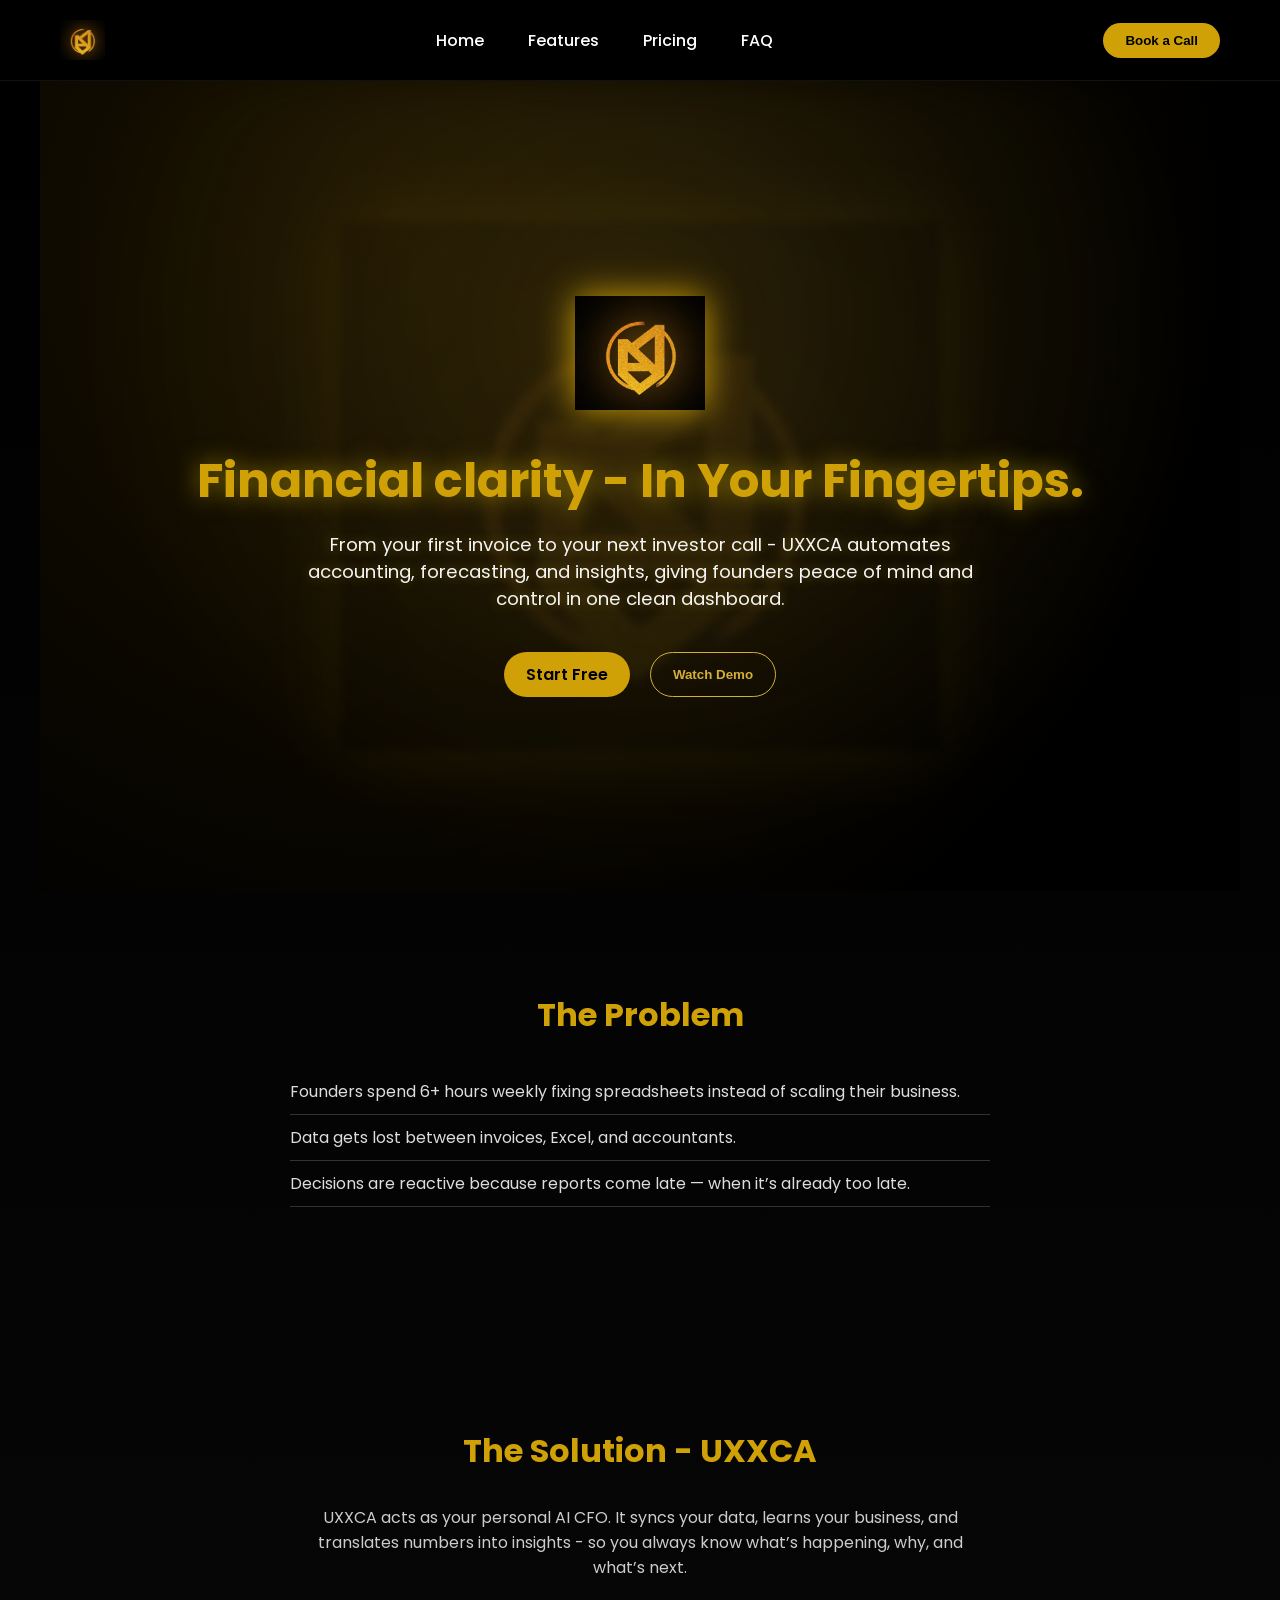
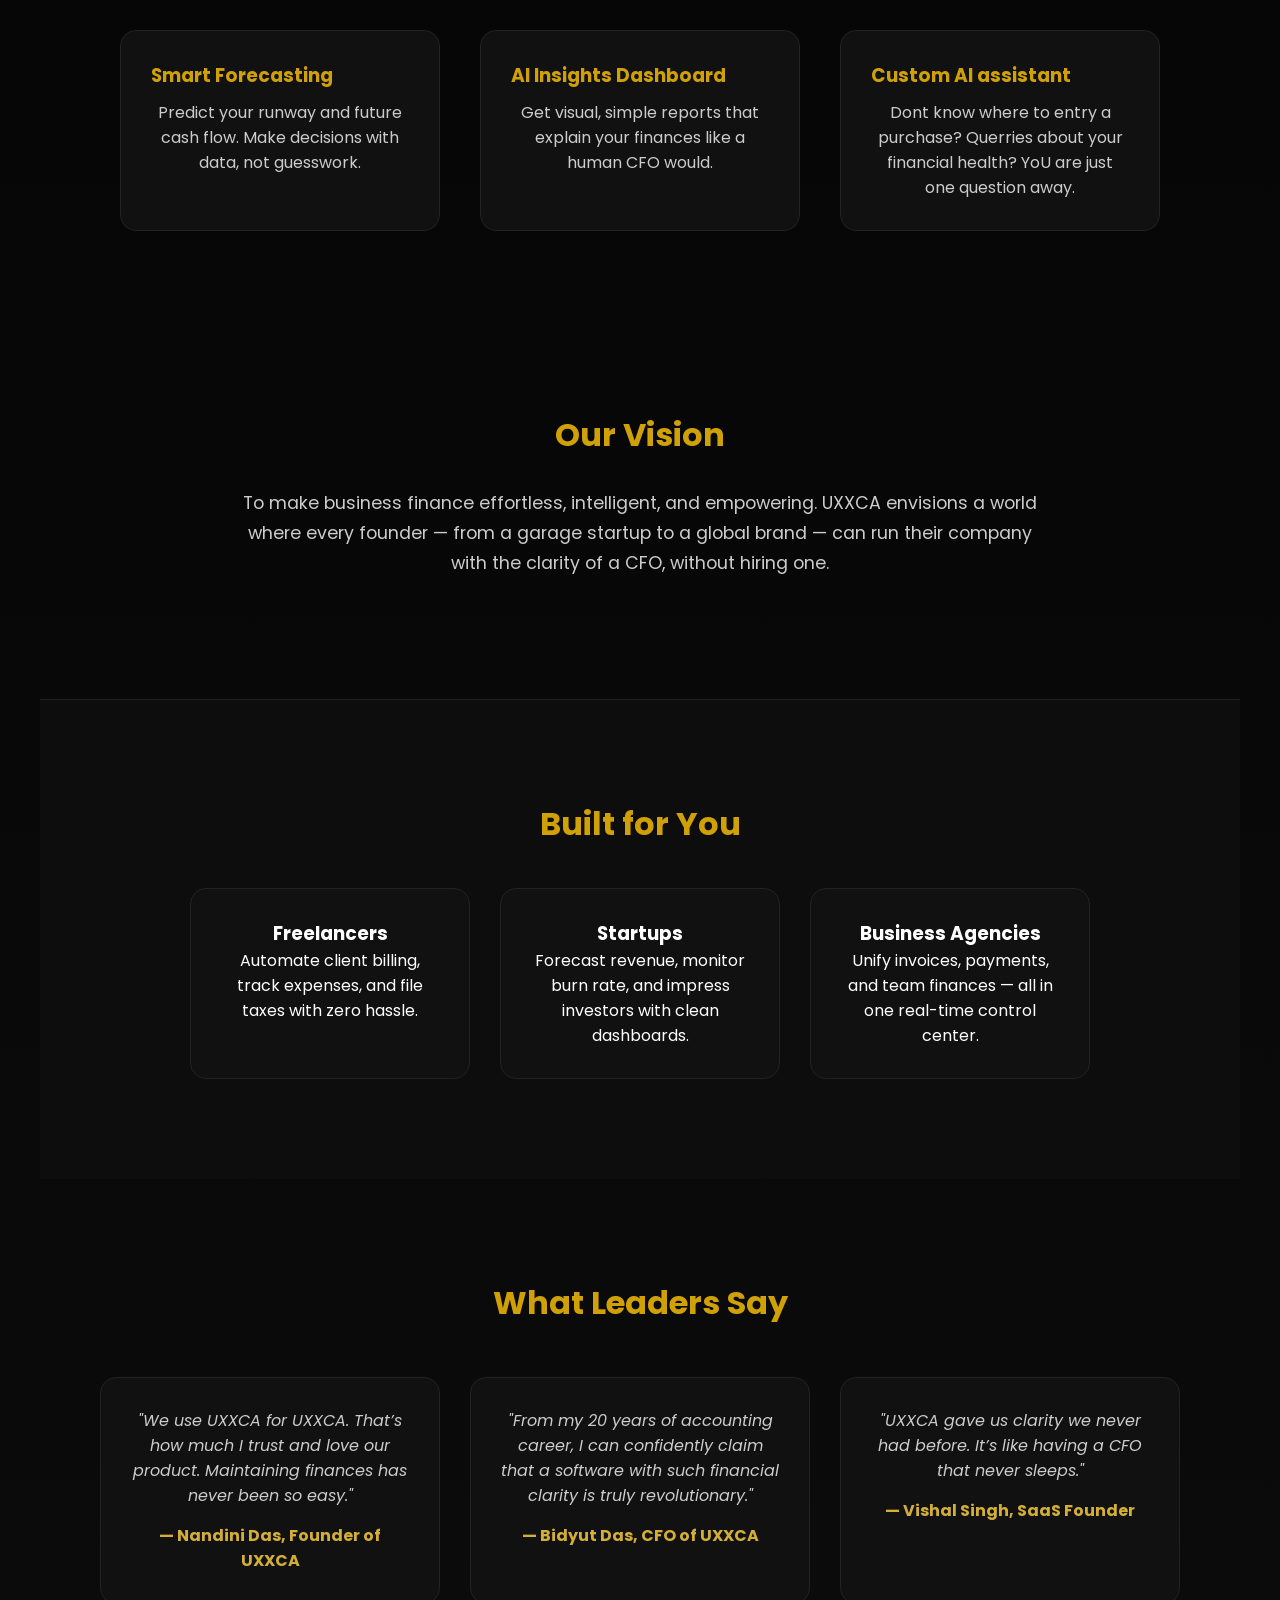
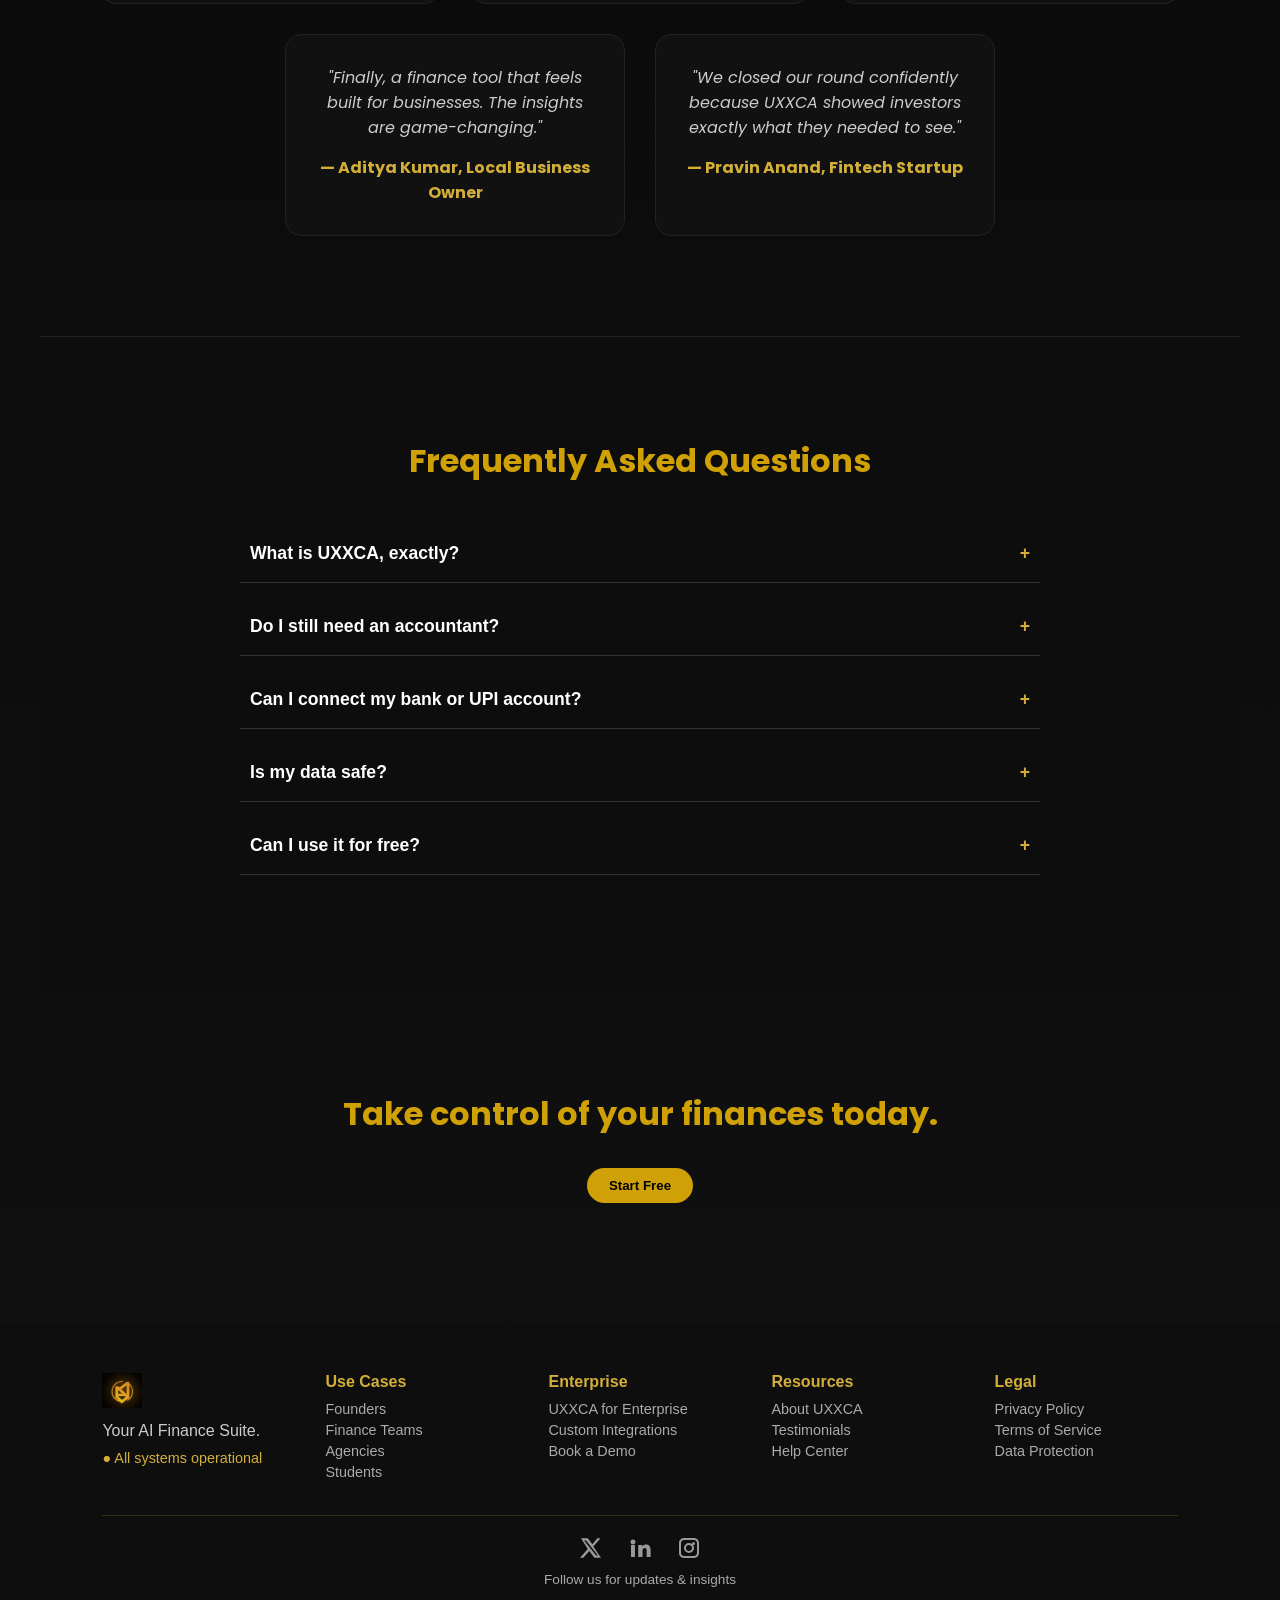
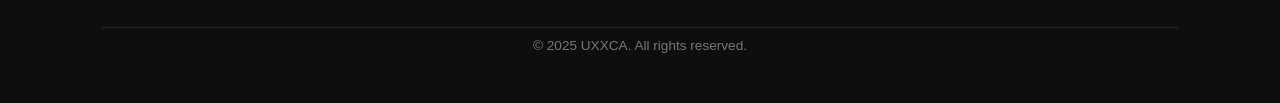
==== public/index.html @ 361b89c9 "n" ====
<!DOCTYPE html>
<html lang="en">
<head>
  <link rel="icon" type="image/png" href="./assets/logo.png">

  <meta charset="UTF-8" />
  <meta name="viewport" content="width=device-width, initial-scale=1.0" />
  <title>UXXCA — Financial Clarity, Without an Accountant</title>
  <style>
    @import url('https://fonts.googleapis.com/css2?family=Poppins:wght@400;600;700&display=swap');

    * {
      margin: 0;
      padding: 0;
      box-sizing: border-box;
      scroll-behavior: smooth;
    }

    body {
      font-family: 'Poppins', sans-serif;
      background: linear-gradient(180deg, #000000, #111);
      color: #fff;
      overflow-x: hidden;
    }

    header {
      display: flex;
      justify-content: space-between;
      align-items: center;
      padding: 20px 60px;
      position: sticky;
      top: 0;
      background: rgba(0, 0, 0, 0.85);
      backdrop-filter: blur(10px);
      z-index: 10;
      border-bottom: 1px solid #111;
    }

    header img {
      height: 40px;
    }

    nav a {
      color: #fff;
      margin: 0 20px;
      text-decoration: none;
      font-weight: 500;
      transition: color 0.3s, text-shadow 0.3s;
    }

    nav a:hover {
      color: #d0a106;
      text-shadow: 0 0 8px #d0a106;
    }

    .btn {
      background: #d0a106;
      color: #000;
      padding: 10px 22px;
      border-radius: 50px;
      border: none;
      font-weight: 600;
      cursor: pointer;
      transition: all 0.3s ease;
    }

    .btn:hover {
      box-shadow: 0 0 15px #9f7b04;
      transform: translateY(-2px);
    }

    /* ----------- HERO SECTION ----------- */

    .hero {
      position: relative;
      text-align: center;
      padding: 160px 60px 140px;
      background: radial-gradient(circle at 30% 20%, #1a1200 0%, #000000 80%);
      overflow: hidden;
      min-height: 90vh;
      display: flex;
      flex-direction: column;
      justify-content: center;
      align-items: center;
      animation: gradientShift 12s ease-in-out infinite alternate;
    }

    @keyframes gradientShift {
      0% { background-position: 0% 0%; }
      100% { background-position: 100% 100%; }
    }

    .hero::before {
      content: "";
      position: absolute;
      inset: 0;
      background: radial-gradient(circle at 50% 30%, rgba(212,175,55,0.15), transparent 70%);
      opacity: 0.9;
      filter: blur(25px);
      animation: glowfade 6s ease-in-out infinite alternate;
      z-index: 1;
      pointer-events: none;
    }

    @keyframes glowfade {
      0% { opacity: 0.5; }
      100% { opacity: 0.9; }
    }

    .hero .watermark {
      position: absolute;
      top: 50%;
      left: 50%;
      transform: translate(-50%, -50%);
      opacity: 0.08;
      width: 600px;
      filter: blur(4px) drop-shadow(0 0 40px #d0a106);
      z-index: 0;
      pointer-events: none;
    }

    .hero .logo {
      width: 130px;
      height: auto;
      filter: drop-shadow(0 0 18px #d0a106);
      z-index: 2;
      animation: pulse 4s ease-in-out infinite;
    }

    @keyframes pulse {
      0%, 100% { transform: scale(1); filter: drop-shadow(0 0 18px #ab8403); }
      50% { transform: scale(1.03); filter: drop-shadow(0 0 25px #d0a106); }
    }

    .hero h1 {
      font-size: 3rem;
      font-weight: 700;
      color: #d0a106;
      margin: 40px 0 18px;
      line-height: 1.3;
      text-shadow: 0 0 25px rgba(167, 143, 7, 0.8);
      z-index: 2;
      position: relative;
      animation: fadeInUp 1.2s ease forwards;
    }

    .hero p {
      color: #f5f5f5;
      font-size: 1.15rem;
      margin-bottom: 40px;
      max-width: 700px;
      margin-left: auto;
      margin-right: auto;
      text-shadow: 0 0 12px rgba(212,175,55,0.4);
      position: relative;
      z-index: 2;
      animation: fadeInUp 1.4s ease forwards;
    }

    .hero-buttons {
      display: flex;
      gap: 20px;
      justify-content: center;
      flex-wrap: wrap;
      z-index: 2;
      animation: fadeInUp 1.6s ease forwards;
    }

    @keyframes fadeInUp {
      from { opacity: 0; transform: translateY(30px); }
      to { opacity: 1; transform: translateY(0); }
    }

    section {
      padding: 100px 60px;
      max-width: 1200px;
      margin: auto;
    }

    /* ----------- CONTENT SECTIONS ----------- */

    .section-title {
      font-size: 2rem;
      font-weight: 700;
      color: #d0a106;
      margin-bottom: 30px;
      text-align: center;
    }

    .problem ul {
      list-style: none;
      max-width: 700px;
      margin: 20px auto;
      color: #ddd;
    }

    .problem li {
      padding: 10px 0;
      border-bottom: 1px solid #333;
    }

    .solution p {
      max-width: 700px;
      margin: auto;
      color: #ccc;
      text-align: center;
    }

    .features {
      display: flex;
      justify-content: center;
      gap: 40px;
      flex-wrap: wrap;
      margin-top: 50px;
    }

    .feature-card {
      background: #111;
      padding: 30px;
      border-radius: 16px;
      width: 320px;
      border: 1px solid #222;
      transition: all 0.3s ease;
    }

    .feature-card:hover {
      border-color: #d0a106;
      box-shadow: 0 0 10px #d0a106;
    }

    .feature-card h3 {
      color: #d0a106;
      margin-bottom: 10px;
    }

    .feature-card p {
      color: #ccc;
    }

    .vision {
      text-align: center;
      padding-top: 80px;
    }

    .vision p {
      color: #ccc;
      max-width: 800px;
      margin: 20px auto;
      font-size: 1.1rem;
      line-height: 1.7;
    }

    .built-for {
      background: #0d0d0d;
      border-top: 1px solid #222;
      text-align: center;
      padding: 100px 60px;
    }

    .built-for-cards {
      display: flex;
      justify-content: center;
      flex-wrap: wrap;
      gap: 30px;
      margin-top: 40px;
    }

    .built-card {
      background: #111;
      padding: 30px;
      border-radius: 16px;
      width: 280px;
      border: 1px solid #222;
      transition: all 0.3s;
    }

    .built-card:hover {
      border-color: #D4AF37;
      box-shadow: 0 0 10px #D4AF37;
    }

    .testimonials {
      text-align: center;
    }

    .testimonial-list {
      display: flex;
      justify-content: center;
      flex-wrap: wrap;
      gap: 30px;
      margin-top: 50px;
    }

    .testimonial {
      background: #111;
      padding: 30px;
      border-radius: 16px;
      max-width: 340px;
      border: 1px solid #222;
    }

    .testimonial p {
      color: #ccc;
      font-style: italic;
      margin-bottom: 15px;
    }

    .testimonial h4 {
      color: #D4AF37;
    }

    .cta {
      text-align: center;
      padding-bottom: 120px;
    }

    footer {
      background: linear-gradient(180deg, #0a0a0a, #1b1b1b);
      padding: 80px 60px 30px;
      color: #ccc;
    }

    .footer-top {
      display: grid;
      grid-template-columns: repeat(auto-fit, minmax(180px, 1fr));
      gap: 40px;
      margin-bottom: 60px;
    }

    .footer-top h4 {
      color: #D4AF37;
      margin-bottom: 20px;
      font-weight: 600;
    }

    .footer-top a {
      color: #ccc;
      text-decoration: none;
      margin-bottom: 10px;
      display: block;
    }

    .footer-top a:hover {
      color: #D4AF37;
    }

    .footer-bottom {
      border-top: 1px solid #333;
      padding-top: 30px;
      text-align: center;
      font-size: 0.9rem;
      color: #888;
    }

    @media (max-width: 768px) {
      header {
        flex-direction: column;
        text-align: center;
      }
      .hero h1 {
        font-size: 2.2rem;
      }
      .features, .testimonial-list, .built-for-cards {
        flex-direction: column;
        align-items: center;
      }
    }
    /* 🌟 Feature animations */
.feature {
  opacity: 0;
  transform: translateX(100px);
  transition: all 0.8s ease-out;
}

.feature.from-left {
  transform: translateX(-100px);
}

.feature.visible {
  opacity: 1;
  transform: translateX(0);
}

  </style>
</head>
<script>
  document.addEventListener("DOMContentLoaded", () => {
    const features = document.querySelectorAll(".feature");

    const observer = new IntersectionObserver((entries) => {
      entries.forEach(entry => {
        if (entry.isIntersecting) {
          entry.target.classList.add("visible");
        }
      });
    }, { threshold: 0.2 });

    features.forEach(feature => observer.observe(feature));
  });
</script>

<body>
  <header>
    <img src="./assets/logo.png" alt="UXXCA Logo" />
    <nav>
      <a href='./index.html'>Home</a>
      <a href="./features.html">Features</a>
      <a href="./pricing.html">Pricing</a>
      <a href="#faq">FAQ</a>
    </nav>
    <button class="btn">Book a Call</button>
  </header>

  <section class="hero">
    <img src="./assets/logo.png" alt="Watermark" class="watermark" />
    <img src="./assets/logo.png" alt="UXXCA Logo" class="logo" />
    <h1>Financial clarity - In Your Fingertips.</h1>
    <p>From your first invoice to your next investor call - UXXCA automates accounting, forecasting, and insights, giving founders peace of mind and control in one clean dashboard.</p>
    <div class="hero-buttons">
  <a href="https://app.uxxca.com" target="_blank" class="btn" style="text-decoration:none;">Start Free</a>
  <button class="btn" id="watchDemoBtn" style="background: transparent; color: #D4AF37; border: 1px solid #D4AF37;">Watch Demo</button>
</div>


  </section>

<section class="problem">
    <h2 class="section-title">The Problem</h2>
    <ul>
      <li>Founders spend 6+ hours weekly fixing spreadsheets instead of scaling their business.</li>
      <li>Data gets lost between invoices, Excel, and accountants.</li>
      <li>Decisions are reactive because reports come late — when it’s already too late.</li>
    </ul>
  </section>


  <section class="solution">
    <h2 class="section-title">The Solution - UXXCA</h2>
    <p style="max-width:700px;margin:auto;color:#ccc;">
      UXXCA acts as your personal AI CFO. It syncs your data, learns your business, and translates numbers into insights - so you always know what’s happening, why, and what’s next.
    </p>
    <div class="features">
      <div class="feature-card">
        <h3>    Smart Forecasting</h3>
        <p>Predict your runway and future cash flow. Make decisions with data, not guesswork.</p>
      </div>
      <div class="feature-card">
        <h3>     AI Insights Dashboard</h3>
        <p>Get visual, simple reports that explain your finances like a human CFO would.</p>
      </div>
      <div class="feature-card">
        <h3>       Custom AI assistant</h3>
        <p>Dont know where to entry a purchase? Querries about your financial health? YoU are just one question away.</p>
      </div>
    </div>
  </section>

  <section class="vision">
    <h2 class="section-title">Our Vision</h2>
    <p>To make business finance effortless, intelligent, and empowering. UXXCA envisions a world where every founder — from a garage startup to a global brand — can run their company with the clarity of a CFO, without hiring one.</p>
  </section>

  <section class="built-for">
    <h2 class="section-title">Built for You</h2>
    <div class="built-for-cards">
      <div class="built-card">
        <h3>Freelancers</h3>
        <p>Automate client billing, track expenses, and file taxes with zero hassle.</p>
      </div>
      <div class="built-card">
        <h3>Startups</h3>
        <p>Forecast revenue, monitor burn rate, and impress investors with clean dashboards.</p>
      </div>
      <div class="built-card">
        <h3>Business Agencies</h3>
        <p>Unify invoices, payments, and team finances — all in one real-time control center.</p>
      </div>
    </div>
  </section>


  <!-- Keep FAQ + CTA + Footer same -->

<!-- ADD THIS SECTION BEFORE THE CTA SECTION -->
 <section id="testimonials" class="testimonials" >
  <h2 class="text-4xl font-bold text-center text-[#FFD700] mb-12 section-title">What Leaders Say</h2>
  
  <div class="testimonial-list max-w-5xl mx-auto grid md:grid-cols-2 gap-8">
    
    <div class="testimonial bg-[#111] border border-[#FFD700]/20 rounded-2xl p-6 hover:scale-105 transition-transform">
      <p class="text-gray-300 italic mb-4">
        "We use UXXCA for UXXCA. That’s how much I trust and love our product. Maintaining finances has never been so easy."
      </p>
      <h4 class="text-[#FFD700] font-semibold">— Nandini Das, Founder of UXXCA</h4>
    </div>

    <div class="testimonial bg-[#111] border border-[#FFD700]/20 rounded-2xl p-6 hover:scale-105 transition-transform">
      <p class="text-gray-300 italic mb-4">
        "From my 20 years of accounting career, I can confidently claim that a software with such financial clarity is truly revolutionary."
      </p>
      <h4 class="text-[#FFD700] font-semibold">— Bidyut Das, CFO of UXXCA</h4>
    </div>

    <div class="testimonial bg-[#111] border border-[#FFD700]/20 rounded-2xl p-6 hover:scale-105 transition-transform">
      <p class="text-gray-300 italic mb-4">
        "UXXCA gave us clarity we never had before. It’s like having a CFO that never sleeps."
      </p>
      <h4 class="text-[#FFD700] font-semibold">— Vishal Singh, SaaS Founder</h4>
    </div>

    <div class="testimonial bg-[#111] border border-[#FFD700]/20 rounded-2xl p-6 hover:scale-105 transition-transform">
      <p class="text-gray-300 italic mb-4">
        "Finally, a finance tool that feels built for businesses. The insights are game-changing."
      </p>
      <h4 class="text-[#FFD700] font-semibold">— Aditya Kumar, Local Business Owner</h4>
    </div>

    <div class="testimonial bg-[#111] border border-[#FFD700]/20 rounded-2xl p-6 hover:scale-105 transition-transform md:col-span-2">
      <p class="text-gray-300 italic mb-4">
        "We closed our round confidently because UXXCA showed investors exactly what they needed to see."
      </p>
      <h4 class="text-[#FFD700] font-semibold">— Pravin Anand, Fintech Startup</h4>
    </div>

  </div>
</section>


  <section id="faq" class="faq">

    <h2 class="section-title">Frequently Asked Questions</h2>
    <div class="faq-container">
      <div class="faq-item">
        <button class="faq-question">What is UXXCA, exactly?</button>
        <div class="faq-answer">
          <p>UXXCA is your AI-powered finance co-pilot — it automates bookkeeping, generates reports, forecasts cash flow, and gives actionable insights so you can make confident business decisions.</p>
        </div>
      </div>

      <div class="faq-item">
        <button class="faq-question">Do I still need an accountant?</button>
        <div class="faq-answer">
          <p>Not for the everyday stuff. UXXCA automates 90% of what accountants handle. We also offer a team of accountants just your our Enterprise members.</p>
        </div>
      </div>

      <div class="faq-item">
        <button class="faq-question">Can I connect my bank or UPI account?</button>
        <div class="faq-answer">
          <p>Yes - securely. We use encrypted bank-grade integrations that let UXXCA automatically sync transactions, categorize them, and update your books in real time.</p>
        </div>
      </div>

      <div class="faq-item">
        <button class="faq-question">Is my data safe?</button>
        <div class="faq-answer">
          <p>100%. All financial data is end-to-end encrypted, stored securely, and never shared. You control what gets connected, and you can delete your data anytime.</p>
        </div>
      </div>

      <div class="faq-item">
        <button class="faq-question">Can I use it for free?</button>
        <div class="faq-answer">
          <p>Absolutely! You can access limited features and Ai insights for FREE!</p>
        </div>
      </div>
    </div>
  </section>

  <style>
    .faq {
      text-align: center;
      padding: 100px 60px;
      background: #0d0d0d;
      border-top: 1px solid #222;
    }

    .faq-container {
      max-width: 800px;
      margin: 40px auto 0;
      text-align: left;
    }

    .faq-item {
      margin-bottom: 15px;
      border-bottom: 1px solid #333;
    }

    .faq-question {
      width: 100%;
      background: none;
      border: none;
      color: #fff;
      text-align: left;
      font-size: 1.1rem;
      font-weight: 600;
      padding: 18px 10px;
      cursor: pointer;
      position: relative;
      transition: color 0.3s;
    }

    .faq-question::after {
      content: '+';
      position: absolute;
      right: 10px;
      color: #D4AF37;
      font-weight: bold;
      transition: transform 0.3s ease;
    }

    .faq-item.active .faq-question::after {
      content: '–';
    }

    .faq-question:hover {
      color: #D4AF37;
    }

    .faq-answer {
      display: none;
      color: #ccc;
      font-size: 0.95rem;
      padding: 0 10px 15px;
      line-height: 1.6;
      transition: all 0.3s ease;
    }

    .faq-item.active .faq-answer {
      display: block;
      animation: fadeIn 0.3s ease;
    }

    @keyframes fadeIn {
      from { opacity: 0; transform: translateY(-10px); }
      to { opacity: 1; transform: translateY(0); }
    }
  </style>

  <script>
    const faqs = document.querySelectorAll('.faq-item');
    faqs.forEach(faq => {
      faq.querySelector('.faq-question').addEventListener('click', () => {
        faq.classList.toggle('active');
      });
    });
  </script>

  <section class="cta">
    <h2 class="section-title">Take control of your finances today.</h2>
    <button class="btn">Start Free</button>
  </section>

  <footer>
  <div class="footer-top">
    <div>
      <img src="./assets/logo.png" alt="UXXCA" style="height:35px;margin-bottom:10px;" />
      <p>Your AI Finance Suite.</p>
      <p style="color:#D4AF37;font-size:0.9rem;margin-top:10px;">● All systems operational</p>
    </div>

    <div>
      <h4>Use Cases</h4>
      <a href="./usecases.html">Founders</a>
      <a href="./usecases.html">Finance Teams</a>
      <a href="./usecases.html">Agencies</a>
      <a href="./usecases.html">Students</a>
    </div>

    <div>
      <h4>Enterprise</h4>
      <a href="./pricing.html#enterprise">UXXCA for Enterprise</a>
      <a href="./pricing.html#enterprise">Custom Integrations</a>
      <a href="./contact.html">Book a Demo</a>
    </div>

    <div>
      <h4>Resources</h4>
      <a href="./about.html">About UXXCA</a>
      <a href="./pricing.html#testimonials">Testimonials</a>
      <a href="contact.html">Help Center</a>
    </div>

    <div>
      <h4>Legal</h4>
      <a href="./policy.html#privacy">Privacy Policy</a>
      <a href="./policy.html#terms">Terms of Service</a>
      <a href="./policy.html#data protection">Data Protection</a>
    </div>
  </div>

  <!-- 🌐 Socials Section -->
  <div class="socials" style="border-top:1px solid rgba(212,175,55,0.2);margin-top:30px;padding:20px 0;text-align:center;">
    <div style="display:flex;justify-content:center;gap:25px;margin-bottom:8px;">
      <a href="https://x.com/UXXCA" target="_blank" class="social-link">
        <svg xmlns="http://www.w3.org/2000/svg" fill="currentColor" viewBox="0 0 24 24" width="24" height="24">
          <path d="M18.244 2.25h3.308l-7.227 8.26L22 21.75h-6.593l-5.17-6.772-5.917 6.772H1.01l7.72-8.83L2 2.25h6.75l4.658 6.063L18.244 2.25zM17.094 19.5h1.834L7.05 4.406H5.083L17.094 19.5z"/>
        </svg>
      </a>

      <a href="https://linkedin.com/company/UXXCA" target="_blank" class="social-link">
        <svg xmlns="http://www.w3.org/2000/svg" fill="currentColor" viewBox="0 0 24 24" width="24" height="24">
          <path d="M4.98 3.5A2.49 2.49 0 0 0 2.5 5.98c0 1.37 1.13 2.48 2.48 2.48s2.48-1.11 2.48-2.48A2.48 2.48 0 0 0 4.98 3.5zM3 8.89h3.96V21H3V8.89zm7.16 0h3.8v1.64h.05c.53-1 1.84-2.06 3.8-2.06 4.06 0 4.8 2.67 4.8 6.14V21h-3.95v-5.74c0-1.37-.02-3.14-1.91-3.14-1.91 0-2.21 1.49-2.21 3.04V21H10.2V8.89z"/>
        </svg>
      </a>

      <a href="https://instagram.com/UXXCA" target="_blank" class="social-link">
        <svg xmlns="http://www.w3.org/2000/svg" fill="currentColor" viewBox="0 0 24 24" width="24" height="24">
          <path d="M7 2C4.243 2 2 4.243 2 7v10c0 2.757 2.243 5 5 5h10c2.757 0 5-2.243 5-5V7c0-2.757-2.243-5-5-5H7zm10 2c1.654 0 3 1.346 3 3v10c0 1.654-1.346 3-3 3H7c-1.654 0-3-1.346-3-3V7c0-1.654 1.346-3 3-3h10zm-5 3a5 5 0 1 0 0 10 5 5 0 0 0 0-10zm0 2c1.654 0 3 1.346 3 3s-1.346 3-3 3a3 3 0 0 1 0-6zm4.5-3a1.5 1.5 0 1 0 0 3 1.5 1.5 0 0 0 0-3z"/>
        </svg>
      </a>
    </div>
    <p style="font-size:0.85rem;color:#aaa;">Follow us for updates & insights</p>
  </div>

  <div class="footer-bottom">
    © 2025 UXXCA. All rights reserved.
  </div>
</footer>

<!-- 🪶 Styling -->
<style>
  footer {
    background:#0E0E0E;
    color:#ccc;
    padding:50px 8%;
    font-family:'Inter',sans-serif;
  }
  .footer-top {
    display:grid;
    grid-template-columns:repeat(auto-fit,minmax(150px,1fr));
    gap:40px;
    margin-bottom:30px;
  }
  .footer-top h4 {
    color:#D4AF37;
    font-weight:600;
    margin-bottom:10px;
  }
  .footer-top a {
    display:block;
    color:#aaa;
    font-size:0.9rem;
    text-decoration:none;
    margin:5px 0;
    transition:color 0.3s;
  }
  .footer-top a:hover { color:#D4AF37; }

  .social-link {
    color:#999;
    transition: all 0.3s ease;
  }
  .social-link:hover {
    color:#D4AF37;
    transform: translateY(-2px);
  }

  .footer-bottom {
    text-align:center;
    border-top:1px solid rgba(212,175,55,0.15);
    margin-top:20px;
    padding-top:10px;
    color:#777;
    font-size:0.85rem;
  }
</style>
<!-- 🎥 Watch Demo Modal -->
<div id="demoModal" class="demo-modal">
  <div class="demo-content">
    <span class="close-btn">&times;</span>
    <video controls autoplay muted>
      <source src="./assets/demo.mp4" type="video/mp4">
      Your browser does not support the video tag.
    </video>
  </div>
</div>

<style>
  /* 🎬 Demo Modal Styling */
  .demo-modal {
    display: none;
    position: fixed;
    z-index: 1000;
    inset: 0;
    background: rgba(0,0,0,0.85);
    backdrop-filter: blur(8px);
    justify-content: center;
    align-items: center;
    animation: fadeIn 0.4s ease forwards;
  }

  .demo-modal.active {
    display: flex;
  }

  .demo-content {
    position: relative;
    width: 90%;
    max-width: 800px;
    border-radius: 16px;
    overflow: hidden;
    box-shadow: 0 0 30px rgba(212,175,55,0.3);
    animation: popIn 0.3s ease;
  }

  .demo-content video {
    width: 100%;
    border-radius: 16px;
    display: block;
  }

  .close-btn {
    position: absolute;
    top: 8px;
    right: 12px;
    font-size: 2rem;
    font-weight: bold;
    color: #D4AF37;
    cursor: pointer;
    text-shadow: 0 0 8px #000;
    transition: all 0.3s ease;
    z-index: 10;
  }

  .close-btn:hover {
    color: #fff;
    transform: scale(1.1);
  }

  @keyframes fadeIn {
    from { opacity: 0; }
    to { opacity: 1; }
  }

  @keyframes popIn {
    from { transform: scale(0.9); opacity: 0; }
    to { transform: scale(1); opacity: 1; }
  }
</style>

<script>
  // 🎥 Watch Demo Modal Logic
  const watchBtn = document.getElementById("watchDemoBtn");
  const demoModal = document.getElementById("demoModal");
  const closeBtn = document.querySelector(".close-btn");

  watchBtn.addEventListener("click", () => {
    demoModal.classList.add("active");
  });

  closeBtn.addEventListener("click", () => {
    demoModal.classList.remove("active");
    const video = demoModal.querySelector("video");
    video.pause();
  });

  demoModal.addEventListener("click", (e) => {
    if (e.target === demoModal) {
      demoModal.classList.remove("active");
      const video = demoModal.querySelector("video");
      video.pause();
    }
  });
</script>


</body>
</html>
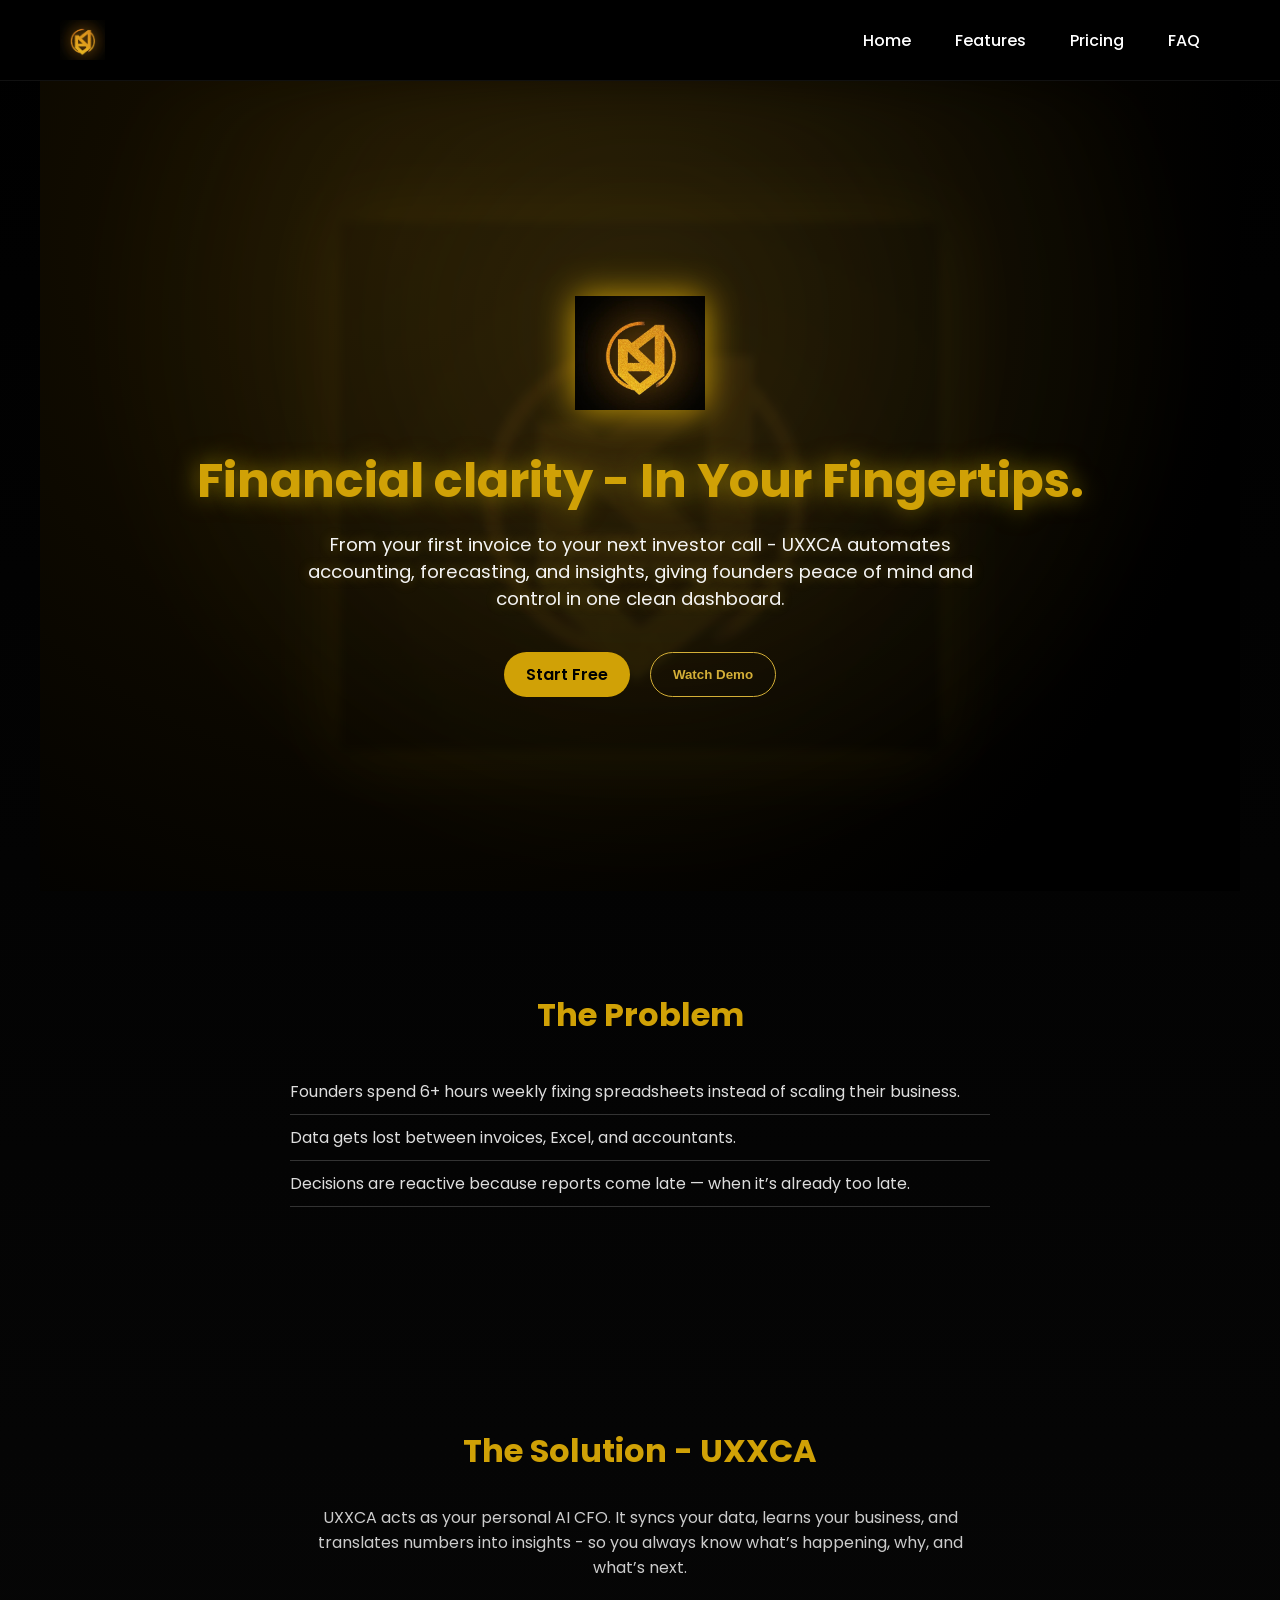
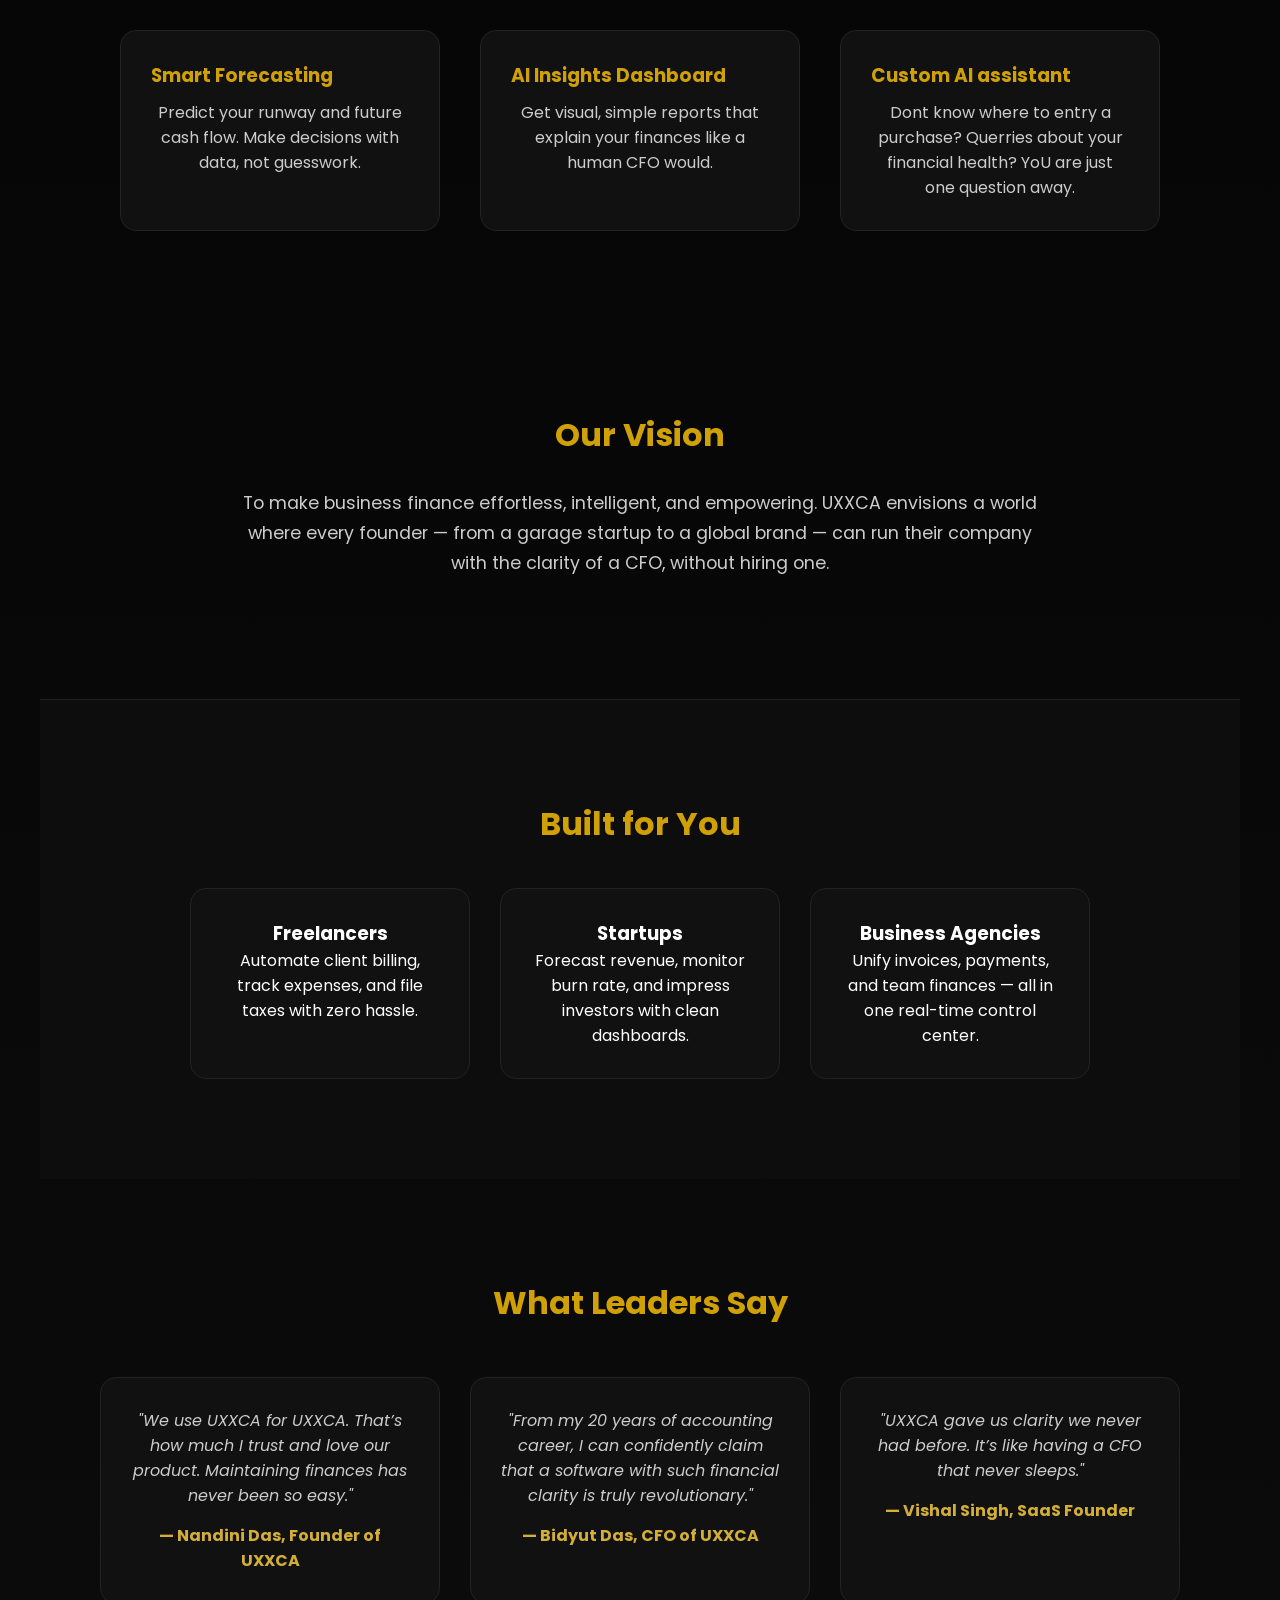
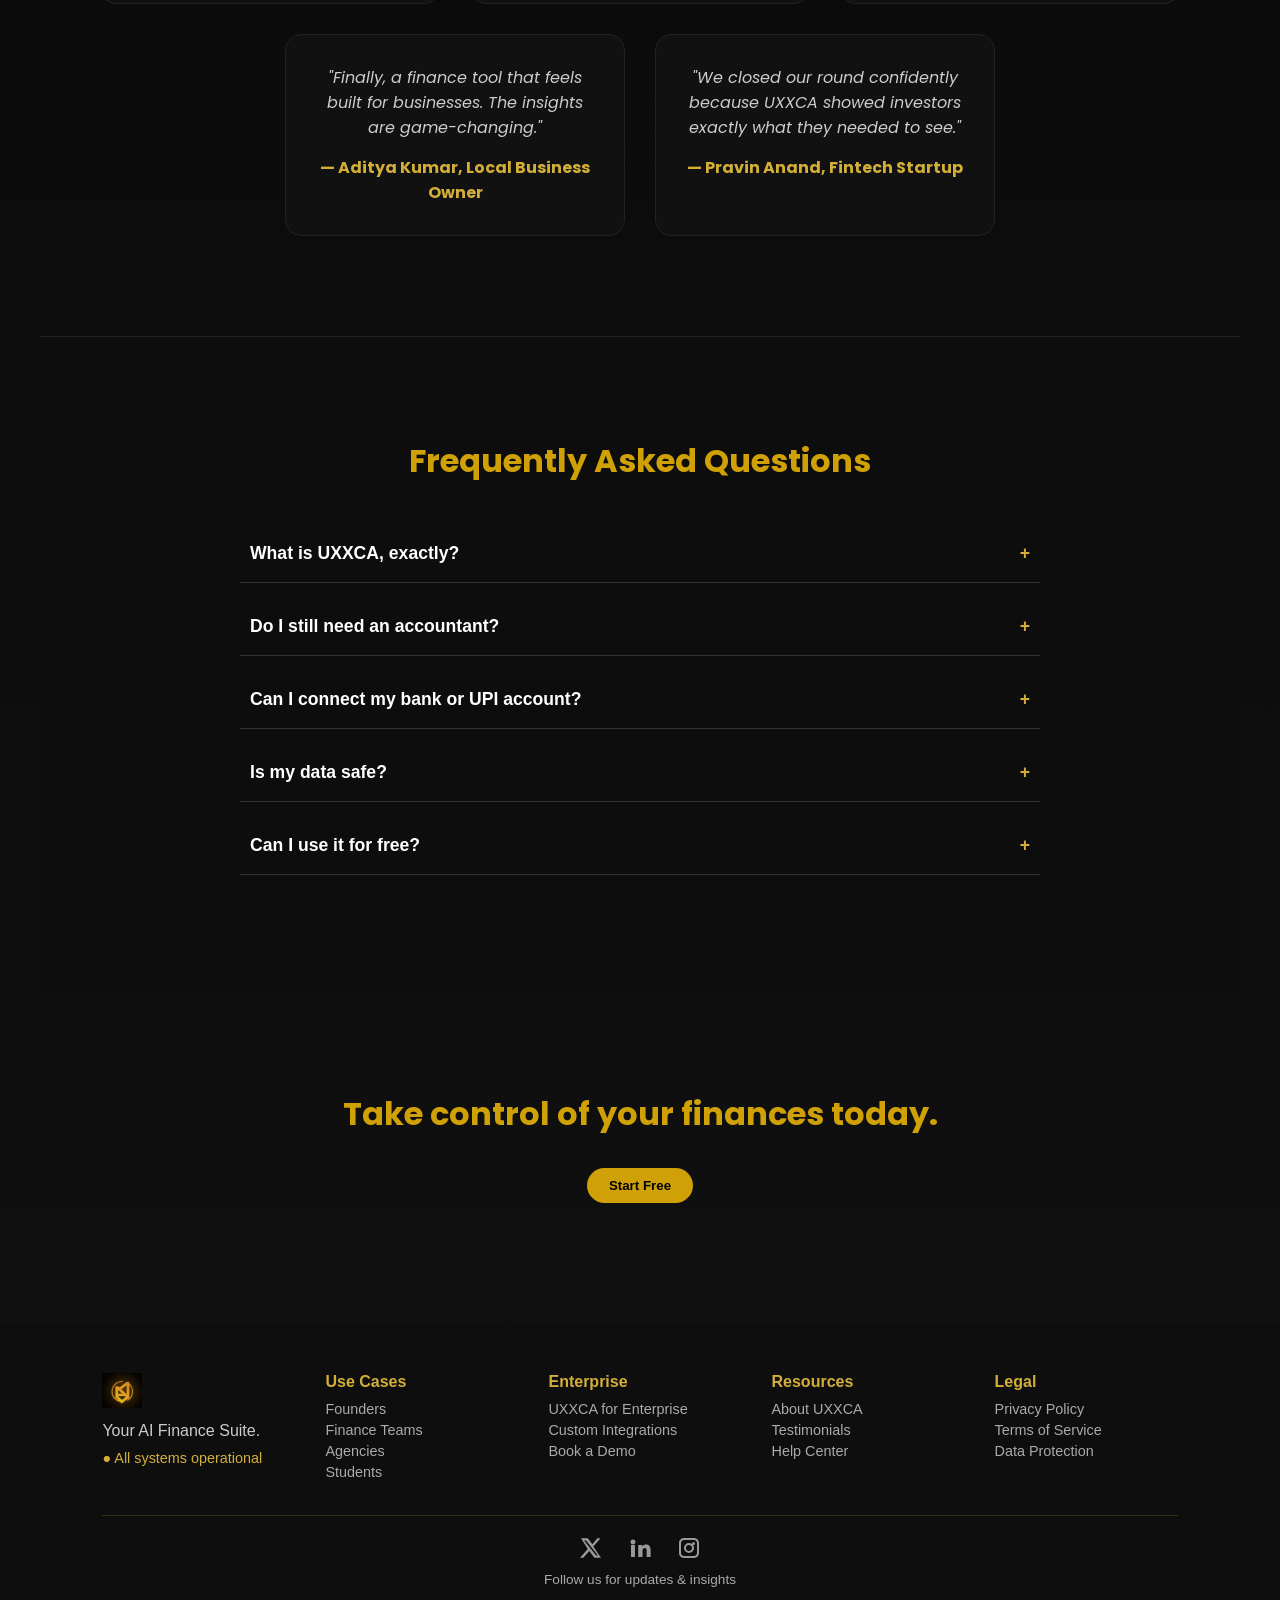
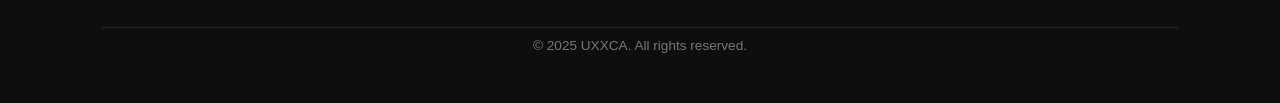
==== commit 23b368a2: "Update index.html" ====
--- a/public/index.html
+++ b/public/index.html
@@ -408,7 +408,7 @@
       <a href="./pricing.html">Pricing</a>
       <a href="#faq">FAQ</a>
     </nav>
-    <button class="btn">Book a Call</button>
+    
   </header>
 
   <section class="hero">
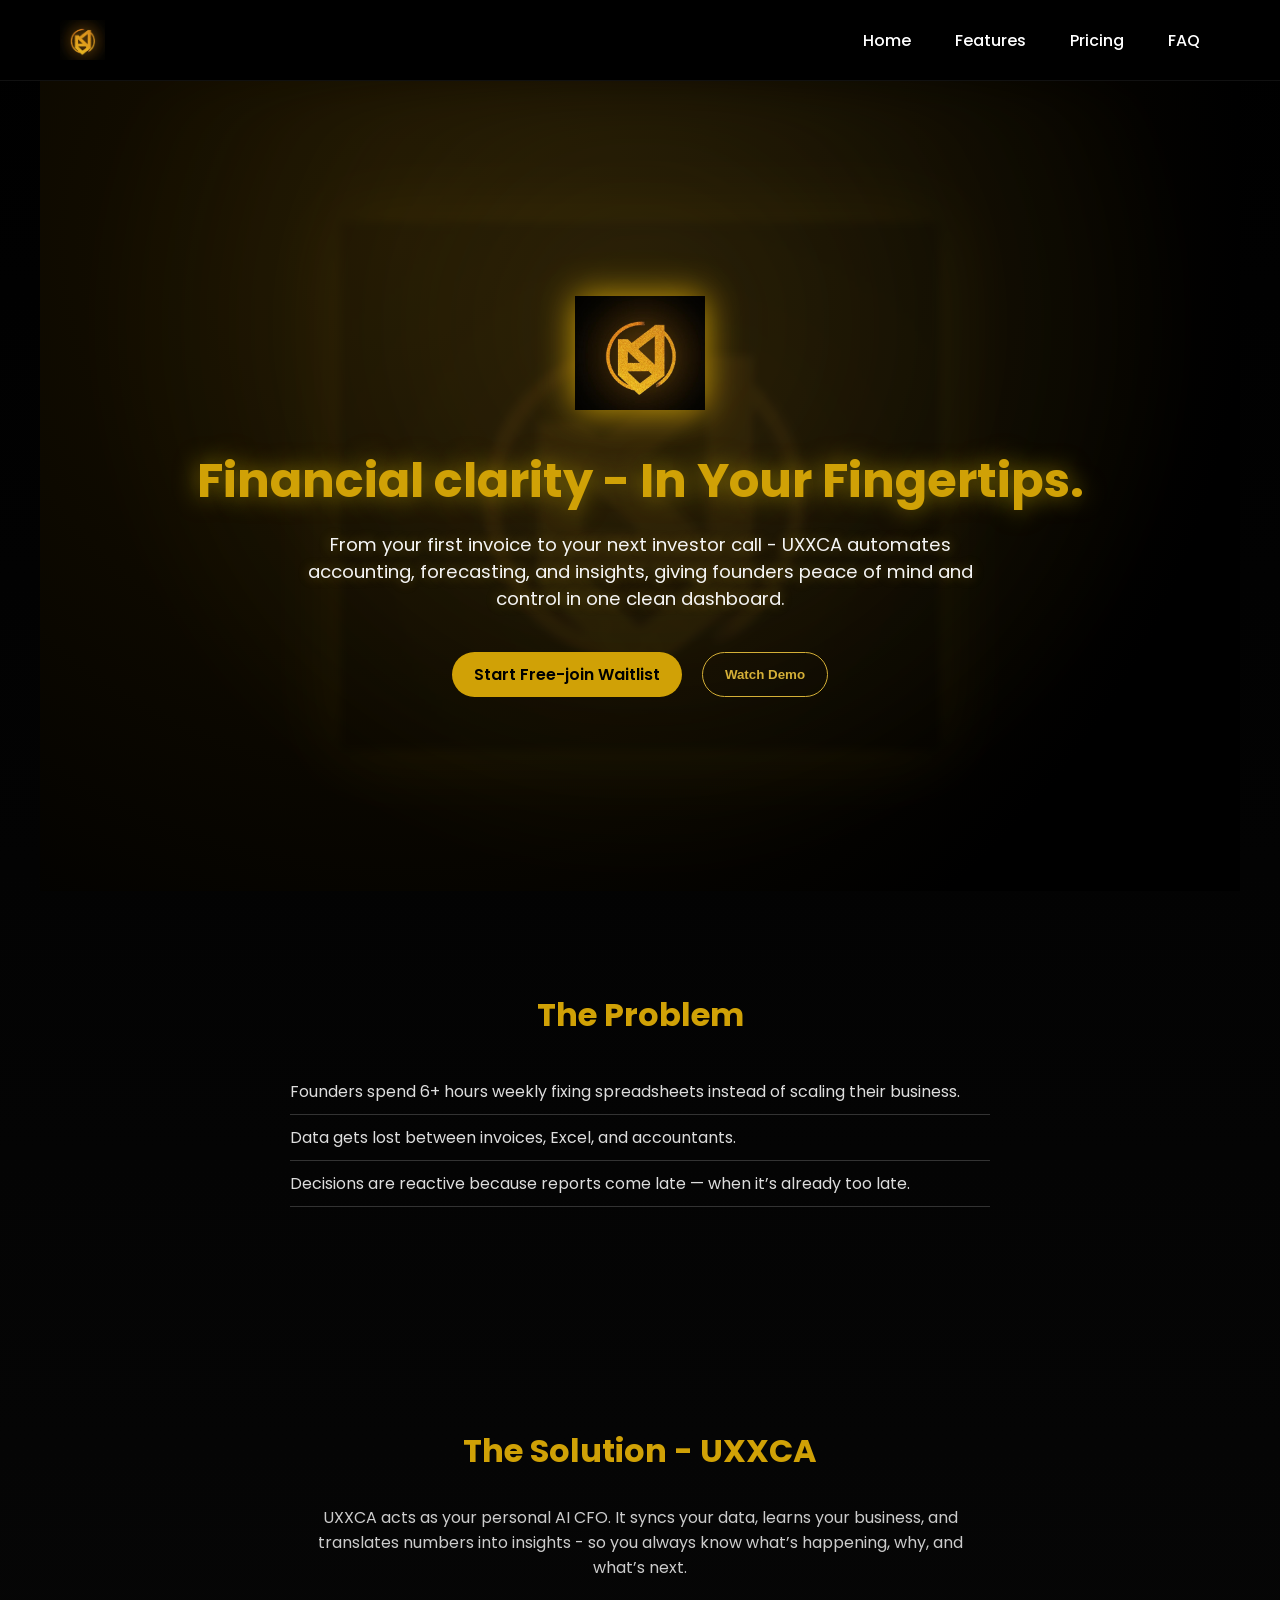
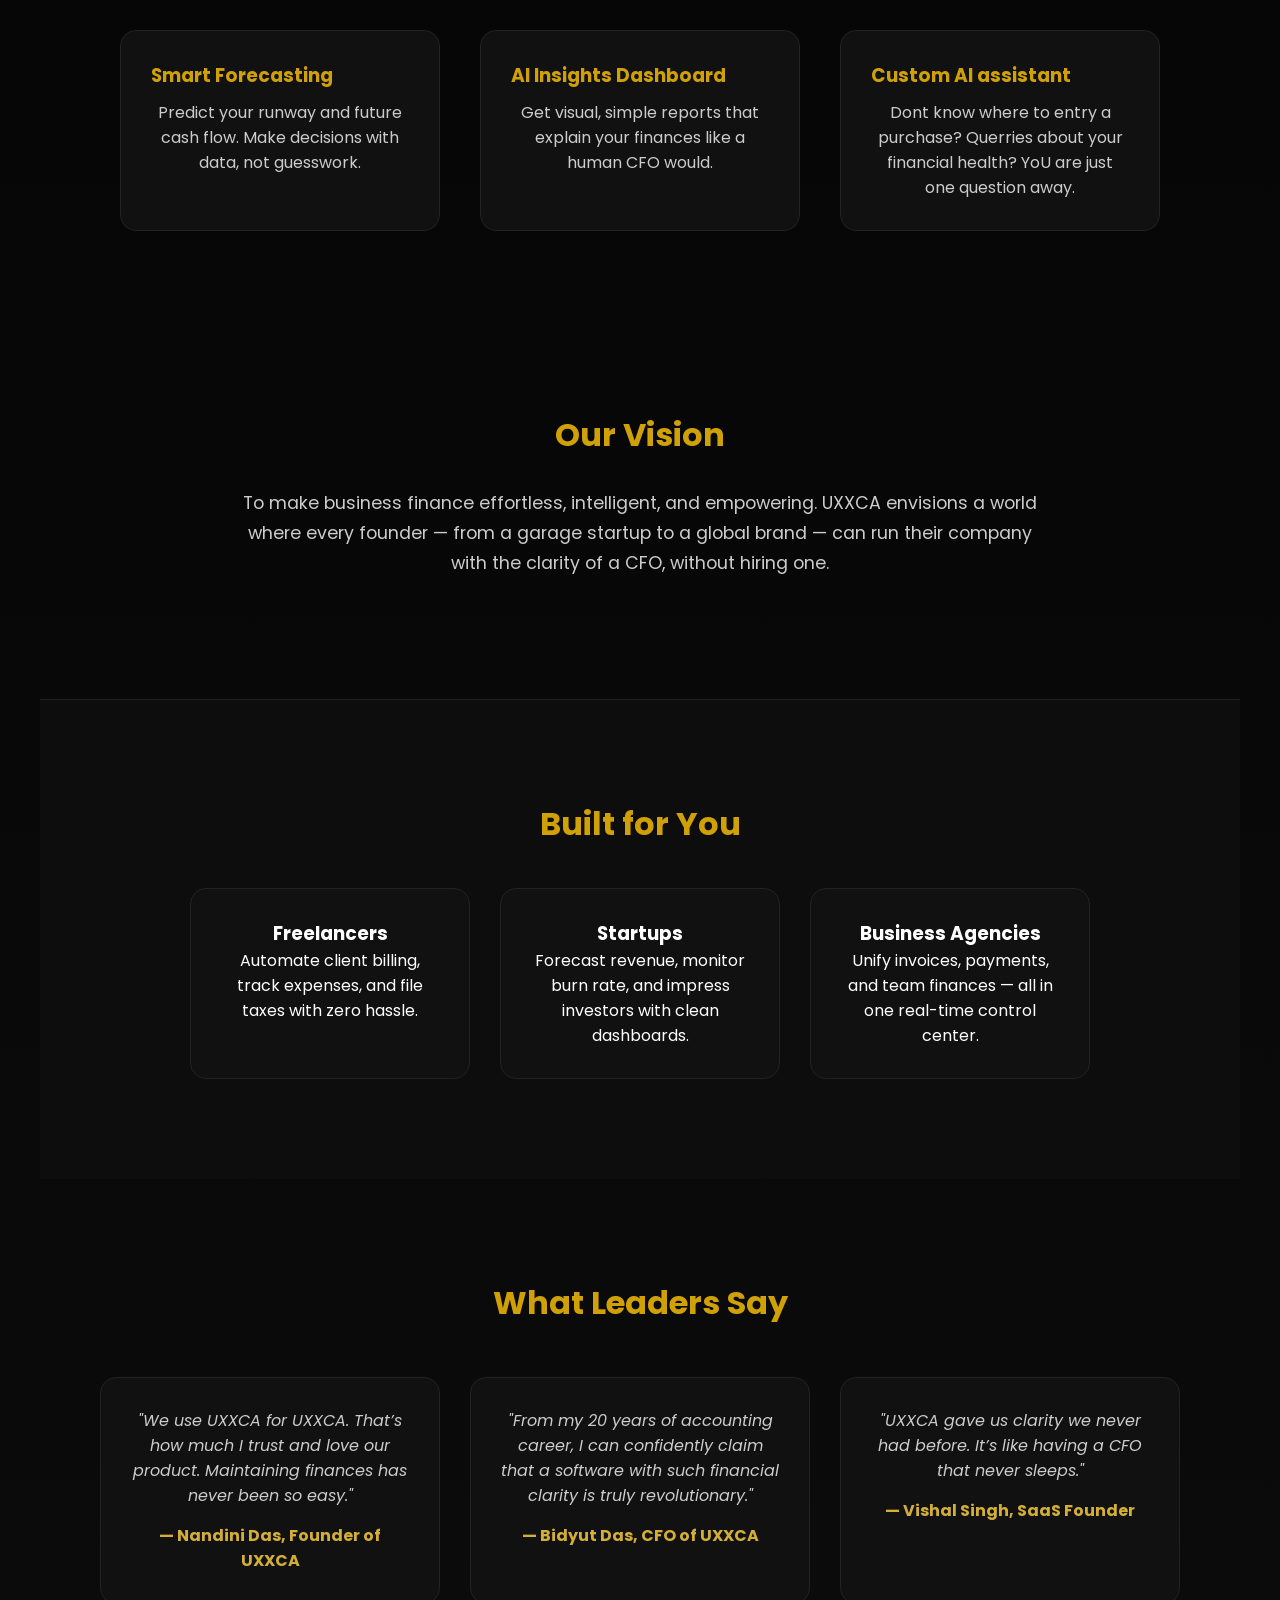
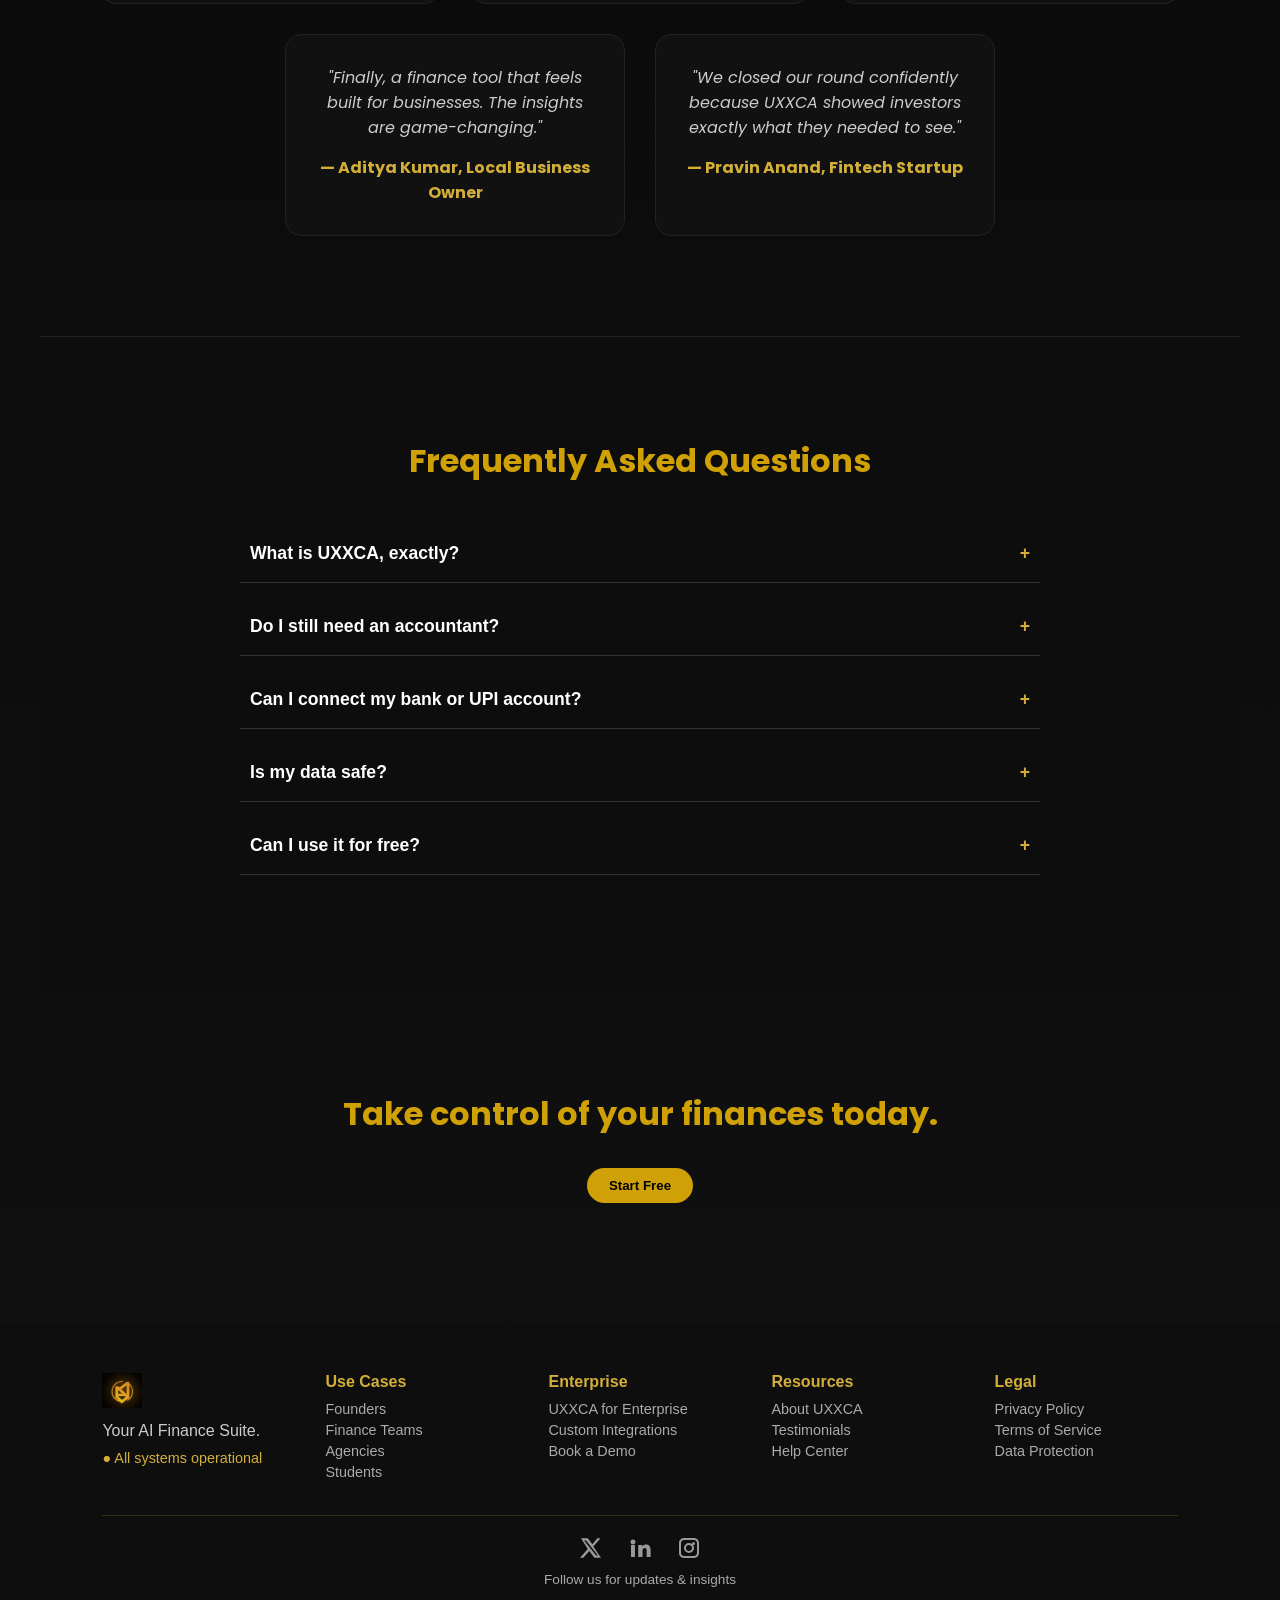
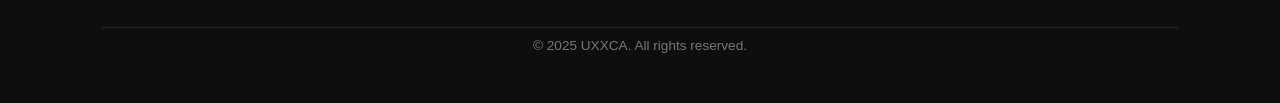
==== commit ddfc3ad3: "l" ====
--- a/public/index.html
+++ b/public/index.html
@@ -417,7 +417,7 @@
     <h1>Financial clarity - In Your Fingertips.</h1>
     <p>From your first invoice to your next investor call - UXXCA automates accounting, forecasting, and insights, giving founders peace of mind and control in one clean dashboard.</p>
     <div class="hero-buttons">
-  <a href="https://app.uxxca.com" target="_blank" class="btn" style="text-decoration:none;">Start Free</a>
+  <a href="./contact.html" target="_blank" class="btn" style="text-decoration:none;">Start Free-join Waitlist</a>
   <button class="btn" id="watchDemoBtn" style="background: transparent; color: #D4AF37; border: 1px solid #D4AF37;">Watch Demo</button>
 </div>
 
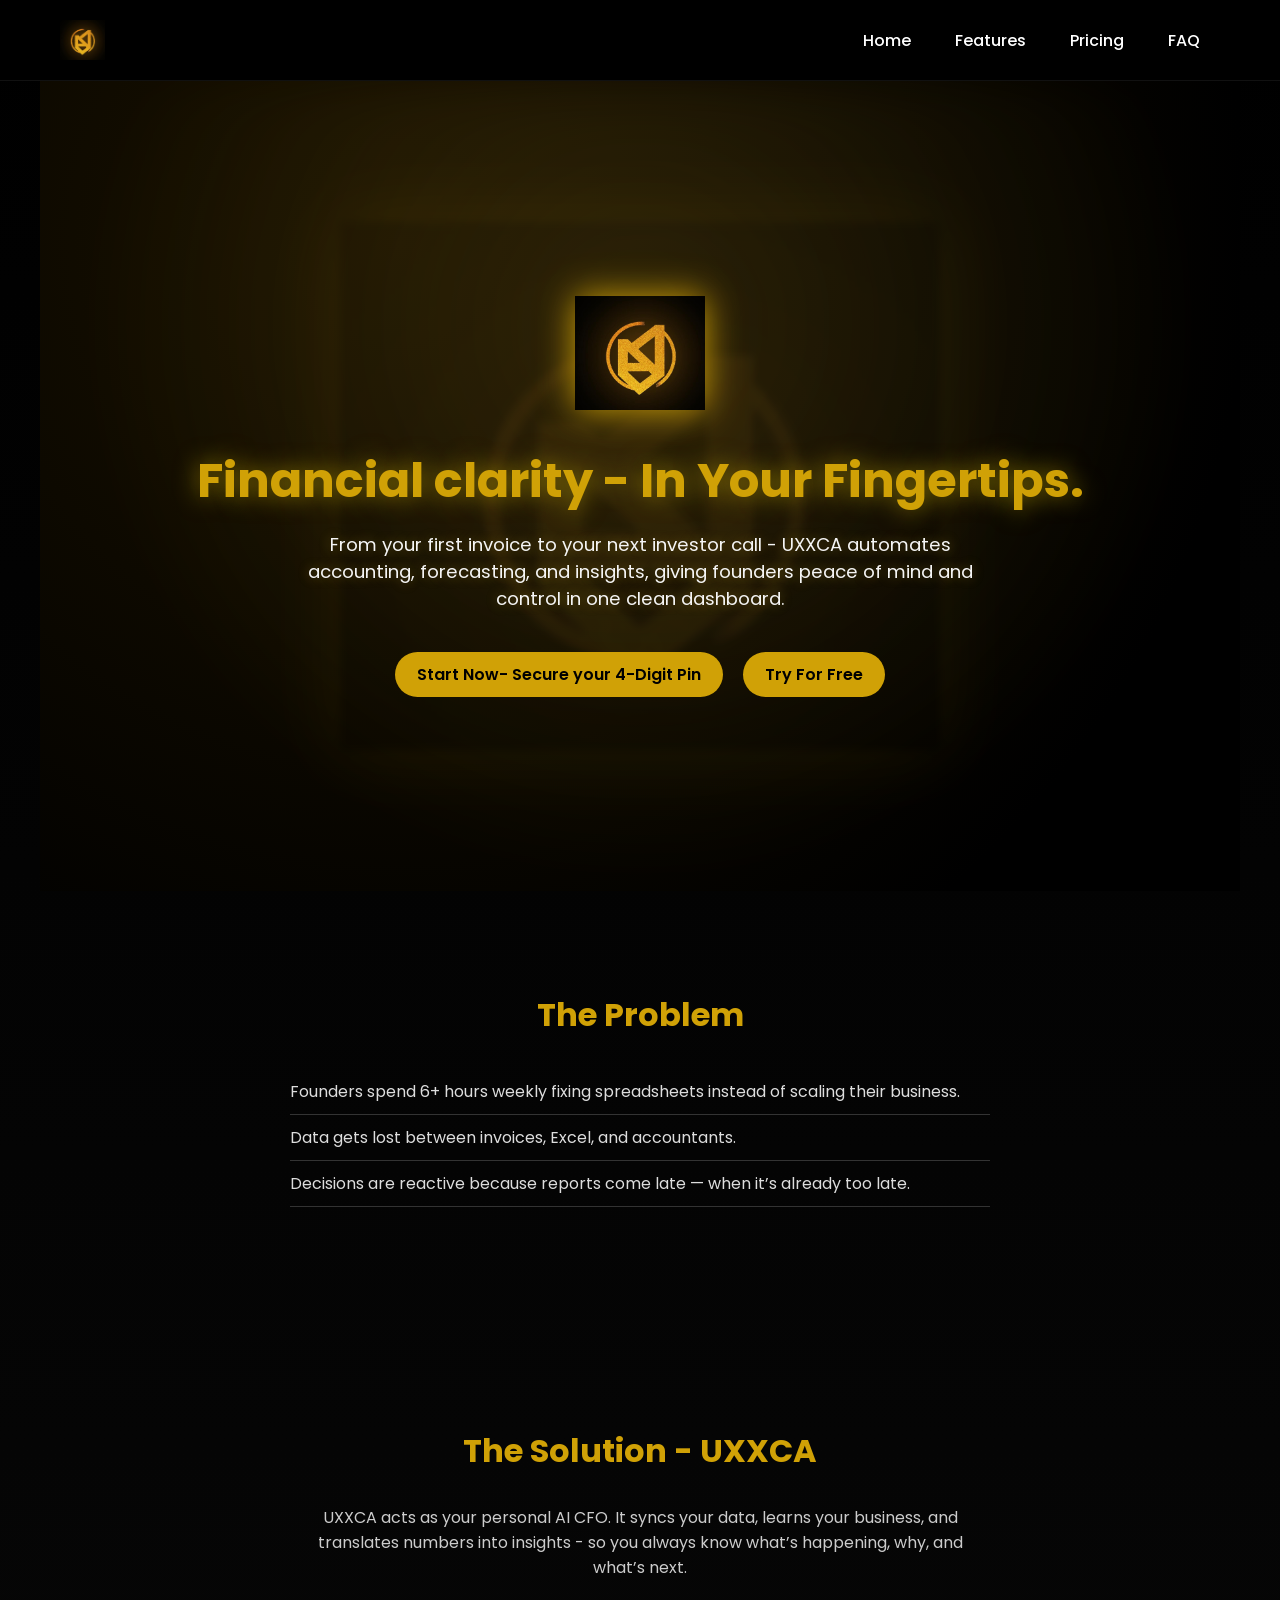
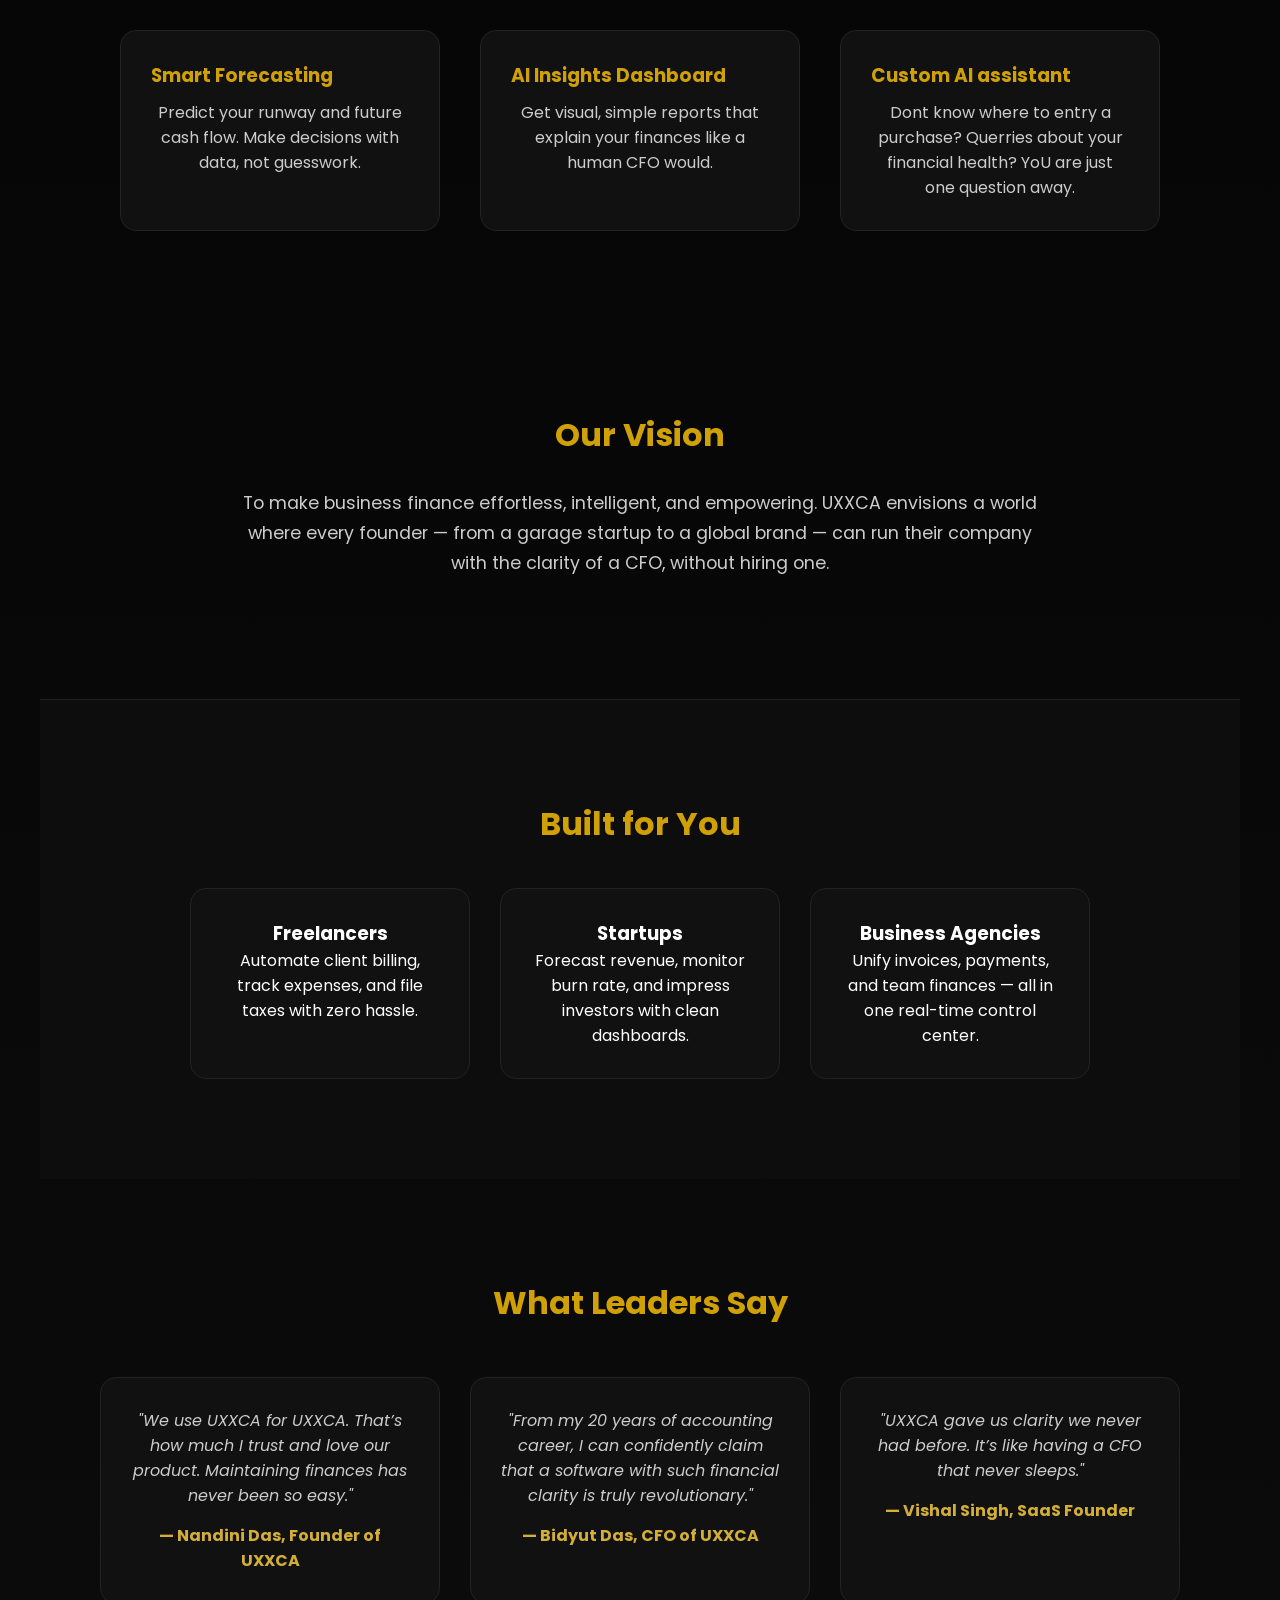
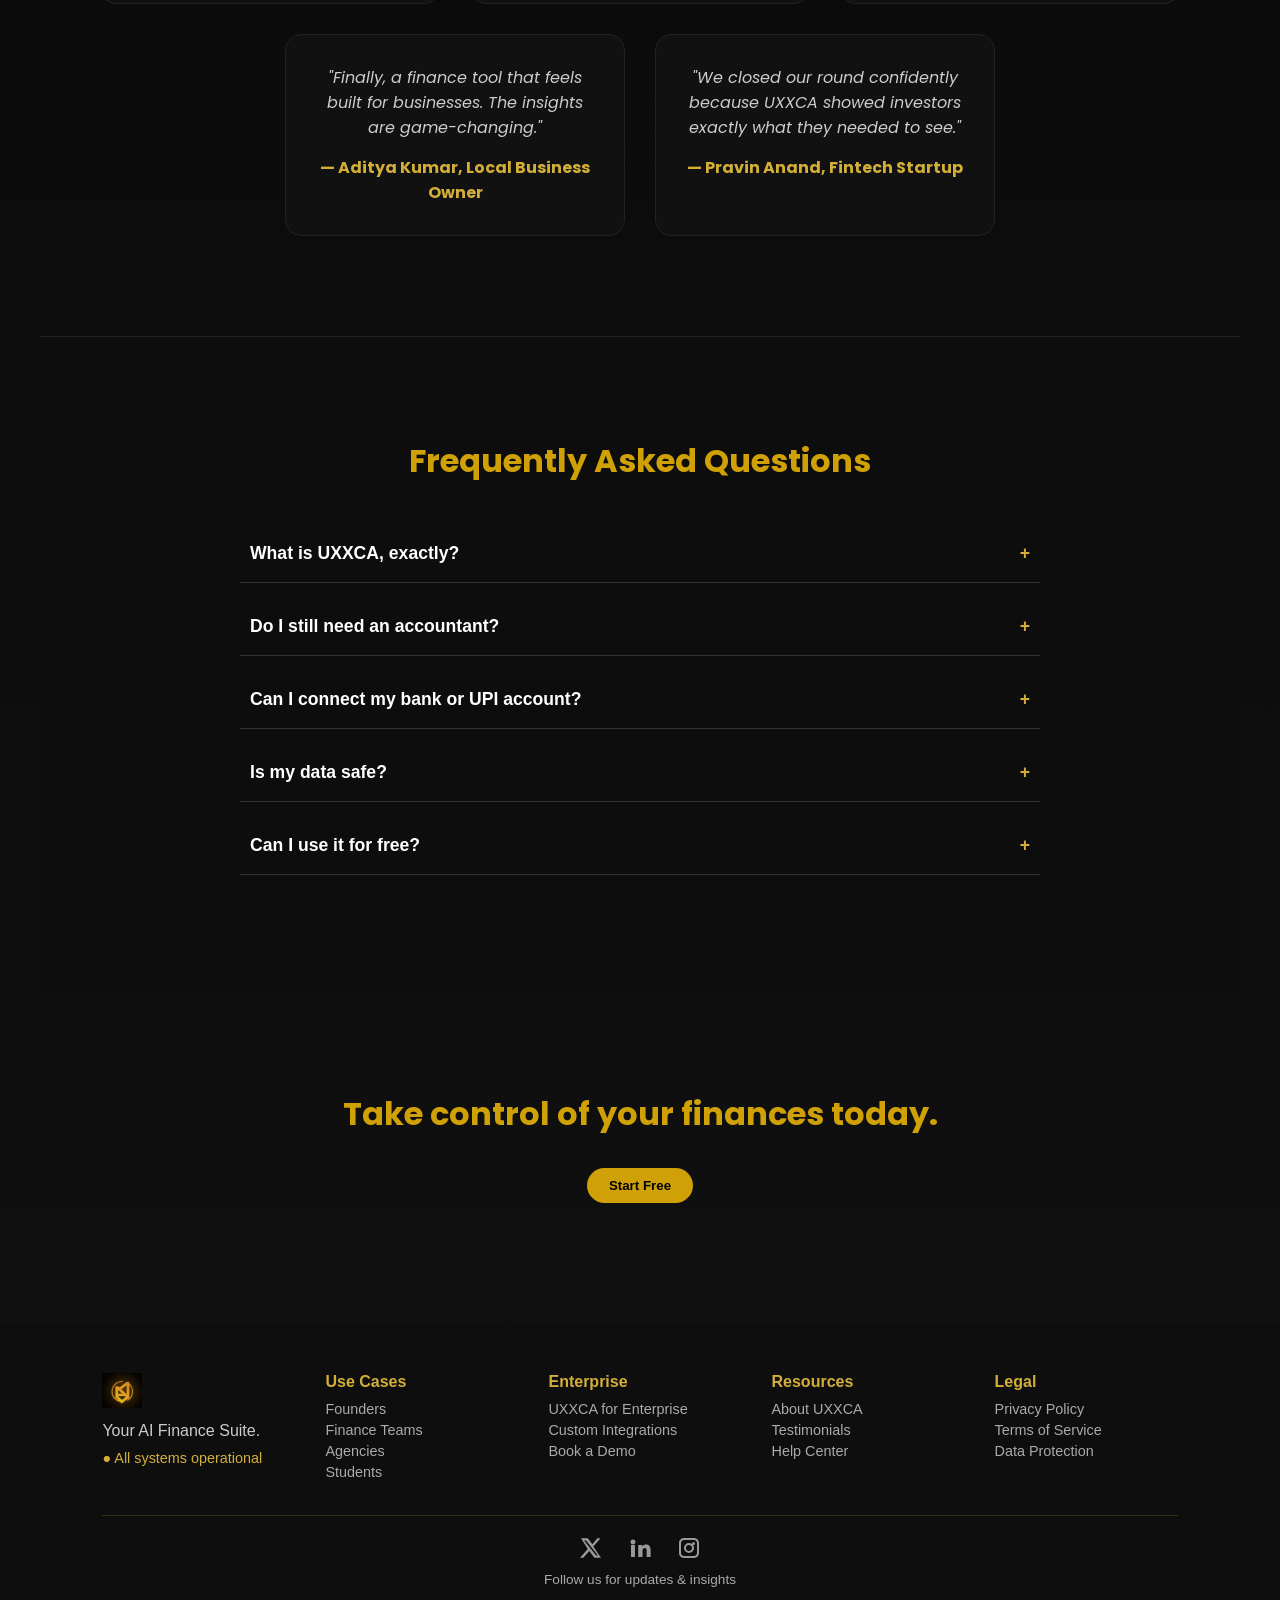
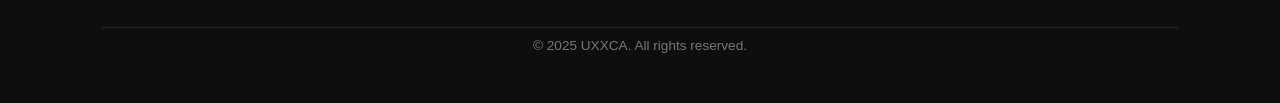
==== commit 392ca74d: "index pricing contact" ====
--- a/public/index.html
+++ b/public/index.html
@@ -5,7 +5,7 @@
 
   <meta charset="UTF-8" />
   <meta name="viewport" content="width=device-width, initial-scale=1.0" />
-  <title>UXXCA — Financial Clarity, Without an Accountant</title>
+  <title>UXXCA. Financial Clarity-  Faster, Easier. </title>
   <style>
     @import url('https://fonts.googleapis.com/css2?family=Poppins:wght@400;600;700&display=swap');
 
@@ -417,8 +417,9 @@
     <h1>Financial clarity - In Your Fingertips.</h1>
     <p>From your first invoice to your next investor call - UXXCA automates accounting, forecasting, and insights, giving founders peace of mind and control in one clean dashboard.</p>
     <div class="hero-buttons">
-  <a href="./contact.html" target="_blank" class="btn" style="text-decoration:none;">Start Free-join Waitlist</a>
-  <button class="btn" id="watchDemoBtn" style="background: transparent; color: #D4AF37; border: 1px solid #D4AF37;">Watch Demo</button>
+  <a href="./contact.html" target="_blank" class="btn" style="text-decoration:none;">Start Now- Secure your 4-Digit Pin</a>
+<a href="https://app.uxxca.com" target="_blank" class="btn" style="text-decoration:none;">Try For Free</a>
+
 </div>
 
 
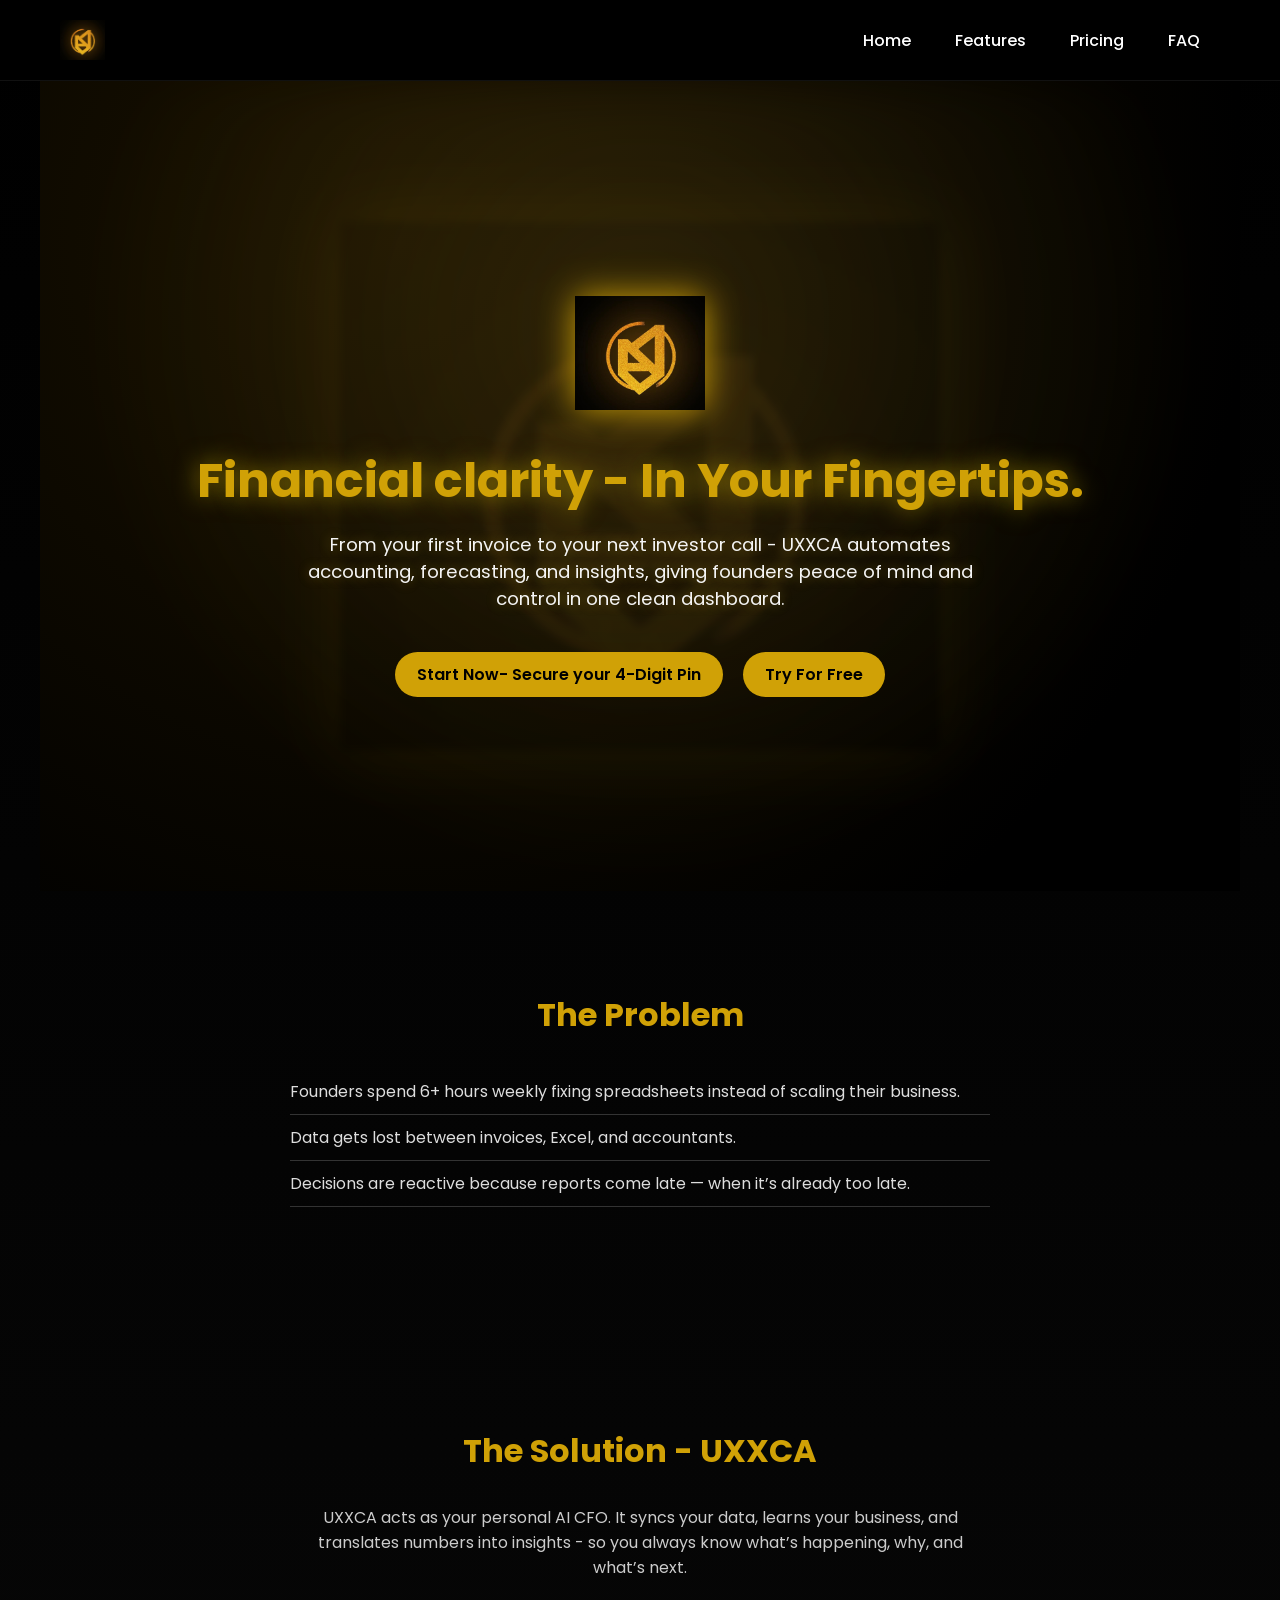
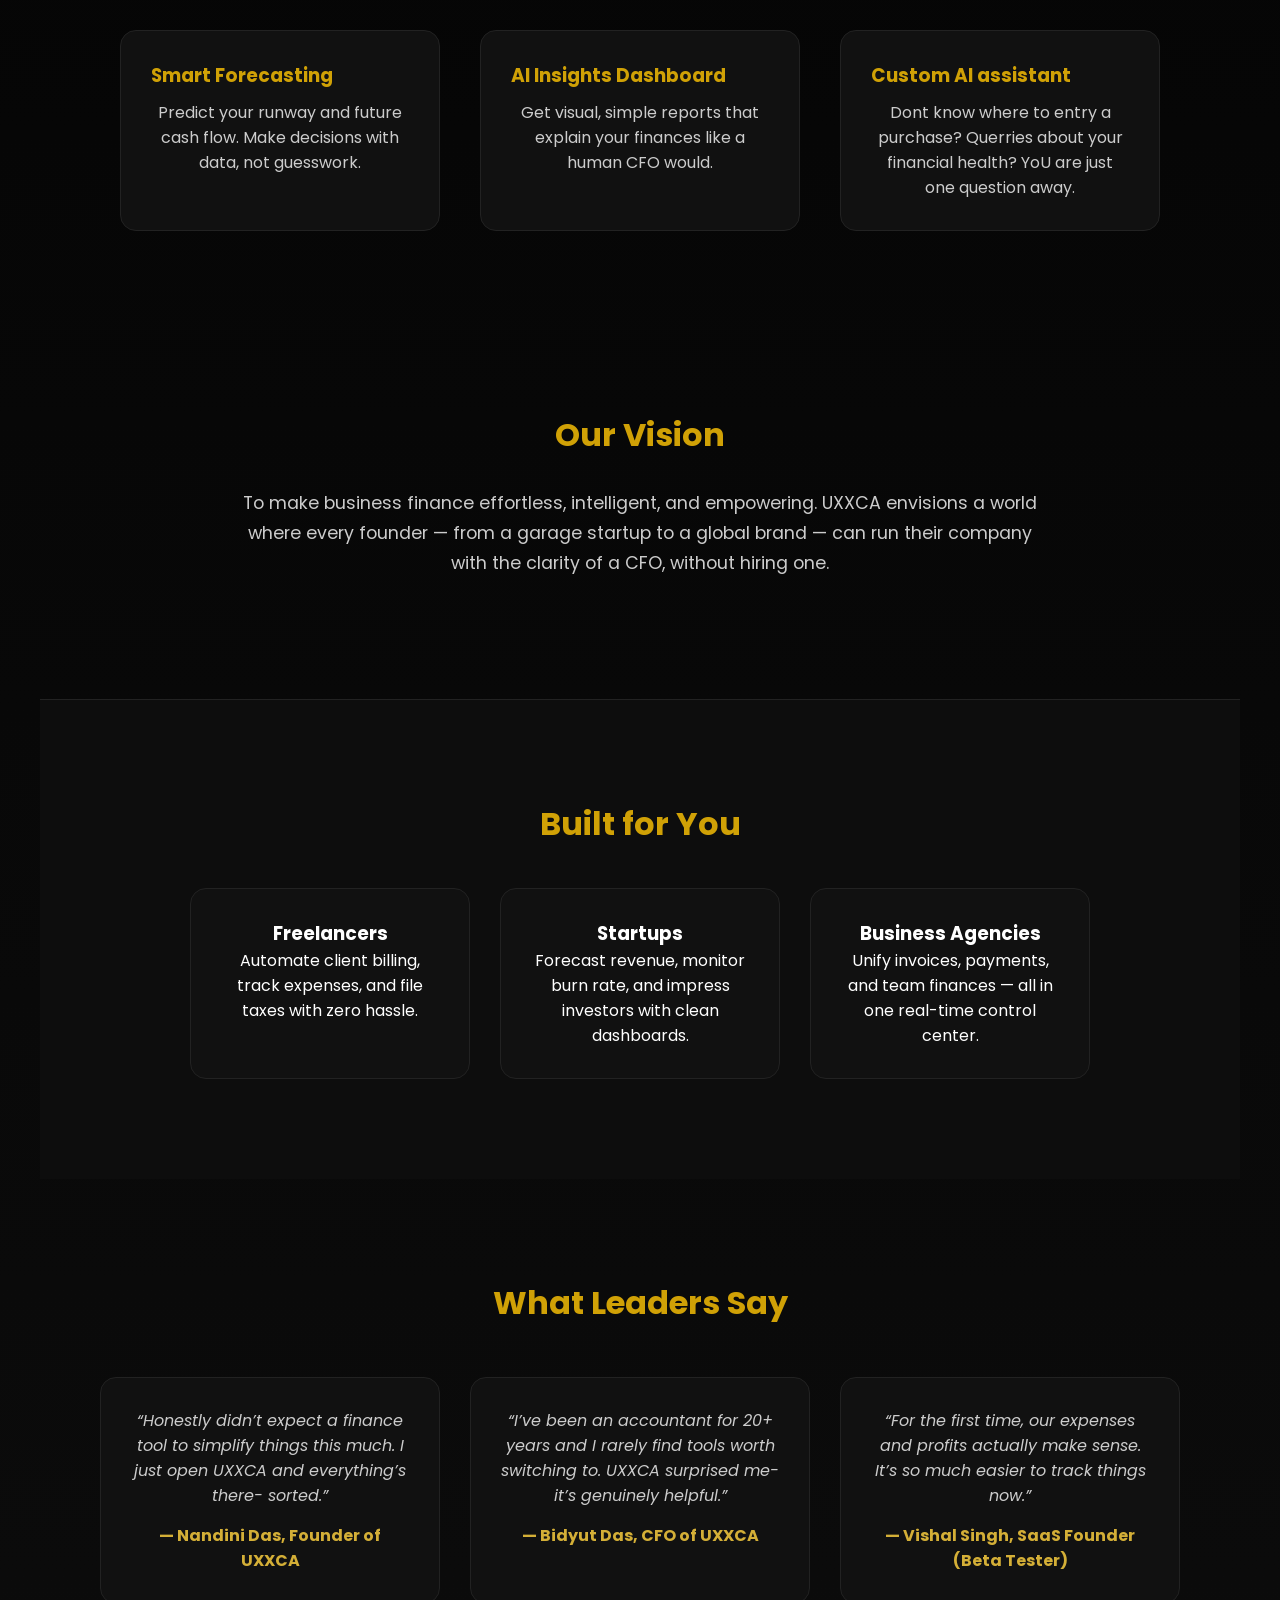
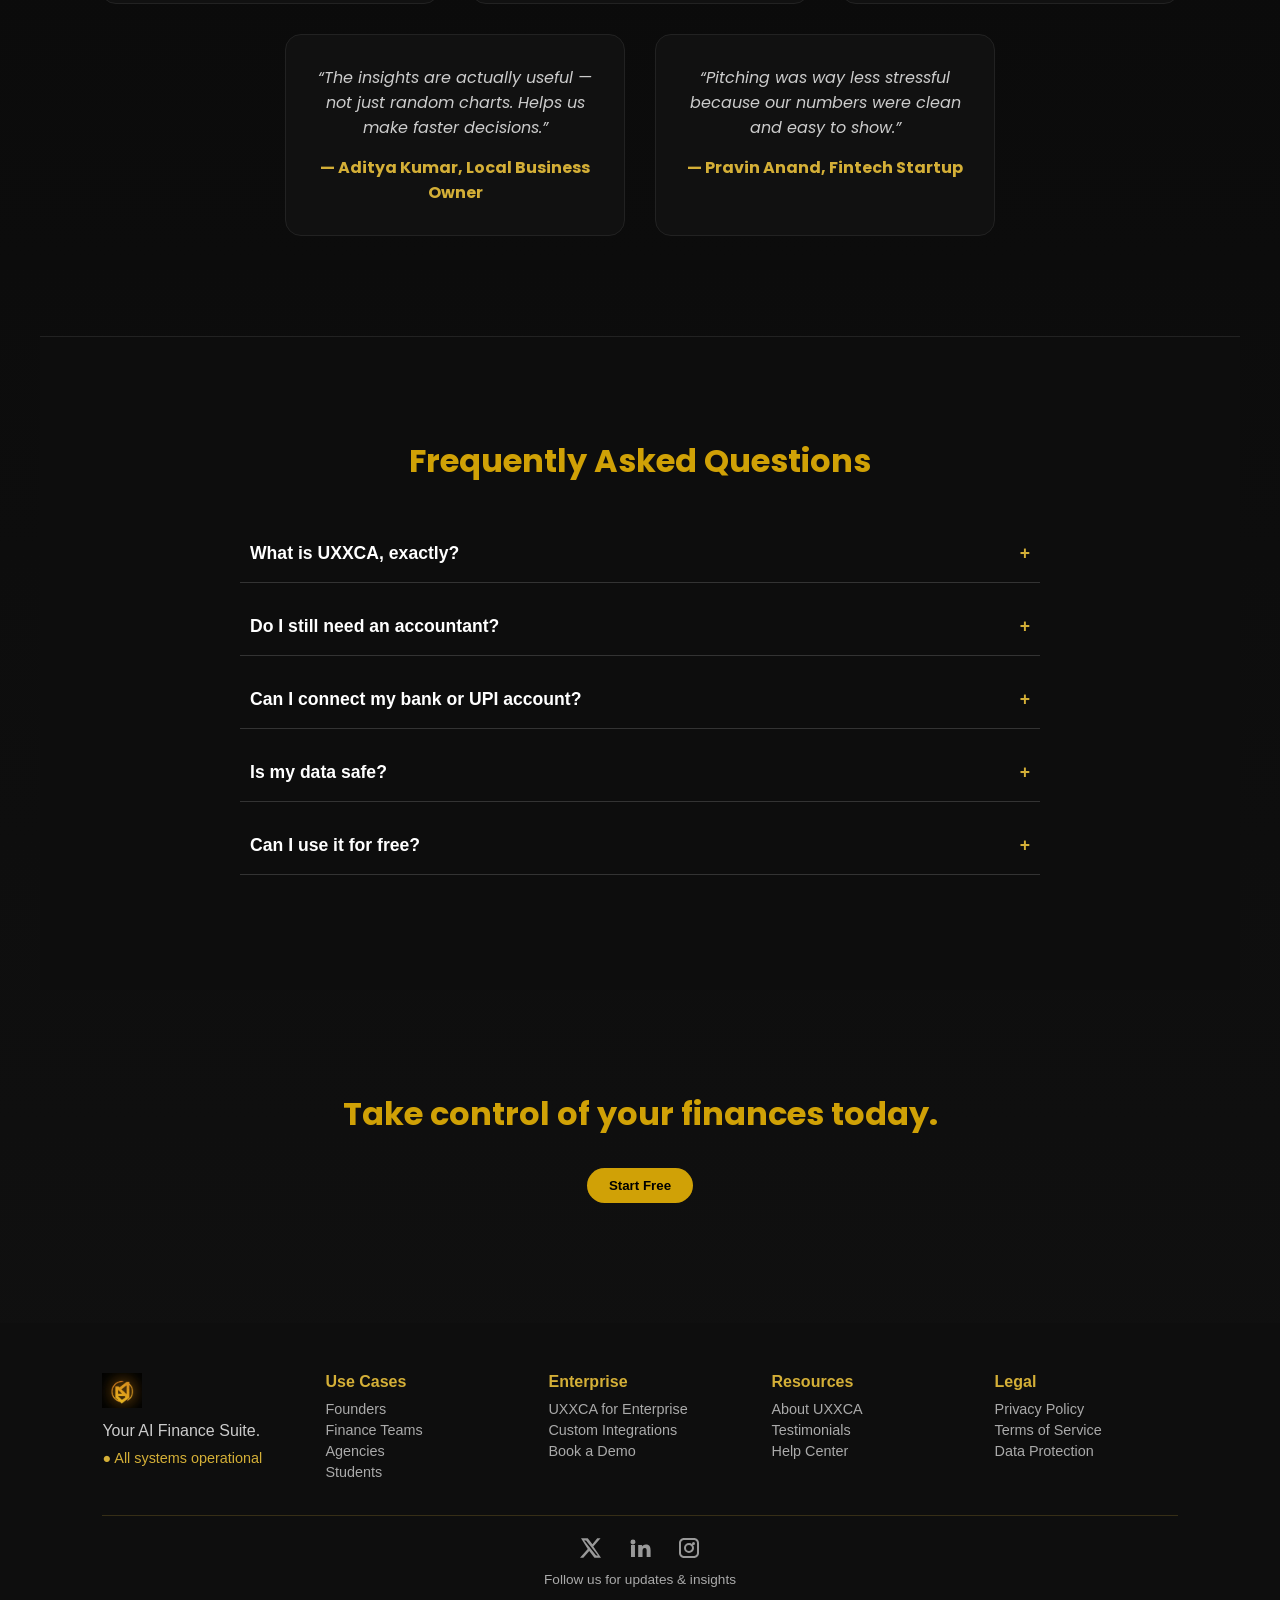
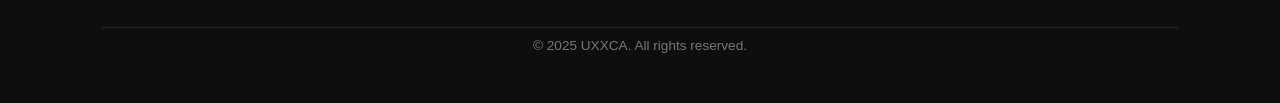
==== commit 568df9b0: "Update index.html" ====
--- a/public/index.html
+++ b/public/index.html
@@ -2,7 +2,8 @@
 <html lang="en">
 <head>
   <link rel="icon" type="image/png" href="./assets/logo.png">
-
+<script async src="https://pagead2.googlesyndication.com/pagead/js/adsbygoogle.js?client=ca-pub-9752391982257828"
+     crossorigin="anonymous"></script>
   <meta charset="UTF-8" />
   <meta name="viewport" content="width=device-width, initial-scale=1.0" />
   <title>UXXCA. Financial Clarity-  Faster, Easier. </title>
@@ -490,35 +491,35 @@
     
     <div class="testimonial bg-[#111] border border-[#FFD700]/20 rounded-2xl p-6 hover:scale-105 transition-transform">
       <p class="text-gray-300 italic mb-4">
-        "We use UXXCA for UXXCA. That’s how much I trust and love our product. Maintaining finances has never been so easy."
+        “Honestly didn’t expect a finance tool to simplify things this much. I just open UXXCA and everything’s there- sorted.”
       </p>
       <h4 class="text-[#FFD700] font-semibold">— Nandini Das, Founder of UXXCA</h4>
     </div>
 
     <div class="testimonial bg-[#111] border border-[#FFD700]/20 rounded-2xl p-6 hover:scale-105 transition-transform">
       <p class="text-gray-300 italic mb-4">
-        "From my 20 years of accounting career, I can confidently claim that a software with such financial clarity is truly revolutionary."
+        “I’ve been an accountant for 20+ years and I rarely find tools worth switching to. UXXCA surprised me- it’s genuinely helpful.”
       </p>
       <h4 class="text-[#FFD700] font-semibold">— Bidyut Das, CFO of UXXCA</h4>
     </div>
 
     <div class="testimonial bg-[#111] border border-[#FFD700]/20 rounded-2xl p-6 hover:scale-105 transition-transform">
       <p class="text-gray-300 italic mb-4">
-        "UXXCA gave us clarity we never had before. It’s like having a CFO that never sleeps."
+        “For the first time, our expenses and profits actually make sense. It’s so much easier to track things now.”
       </p>
-      <h4 class="text-[#FFD700] font-semibold">— Vishal Singh, SaaS Founder</h4>
+      <h4 class="text-[#FFD700] font-semibold">— Vishal Singh, SaaS Founder (Beta Tester)</h4>
     </div>
 
     <div class="testimonial bg-[#111] border border-[#FFD700]/20 rounded-2xl p-6 hover:scale-105 transition-transform">
       <p class="text-gray-300 italic mb-4">
-        "Finally, a finance tool that feels built for businesses. The insights are game-changing."
+        “The insights are actually useful — not just random charts. Helps us make faster decisions.”
       </p>
       <h4 class="text-[#FFD700] font-semibold">— Aditya Kumar, Local Business Owner</h4>
     </div>
 
     <div class="testimonial bg-[#111] border border-[#FFD700]/20 rounded-2xl p-6 hover:scale-105 transition-transform md:col-span-2">
       <p class="text-gray-300 italic mb-4">
-        "We closed our round confidently because UXXCA showed investors exactly what they needed to see."
+       “Pitching was way less stressful because our numbers were clean and easy to show.”
       </p>
       <h4 class="text-[#FFD700] font-semibold">— Pravin Anand, Fintech Startup</h4>
     </div>
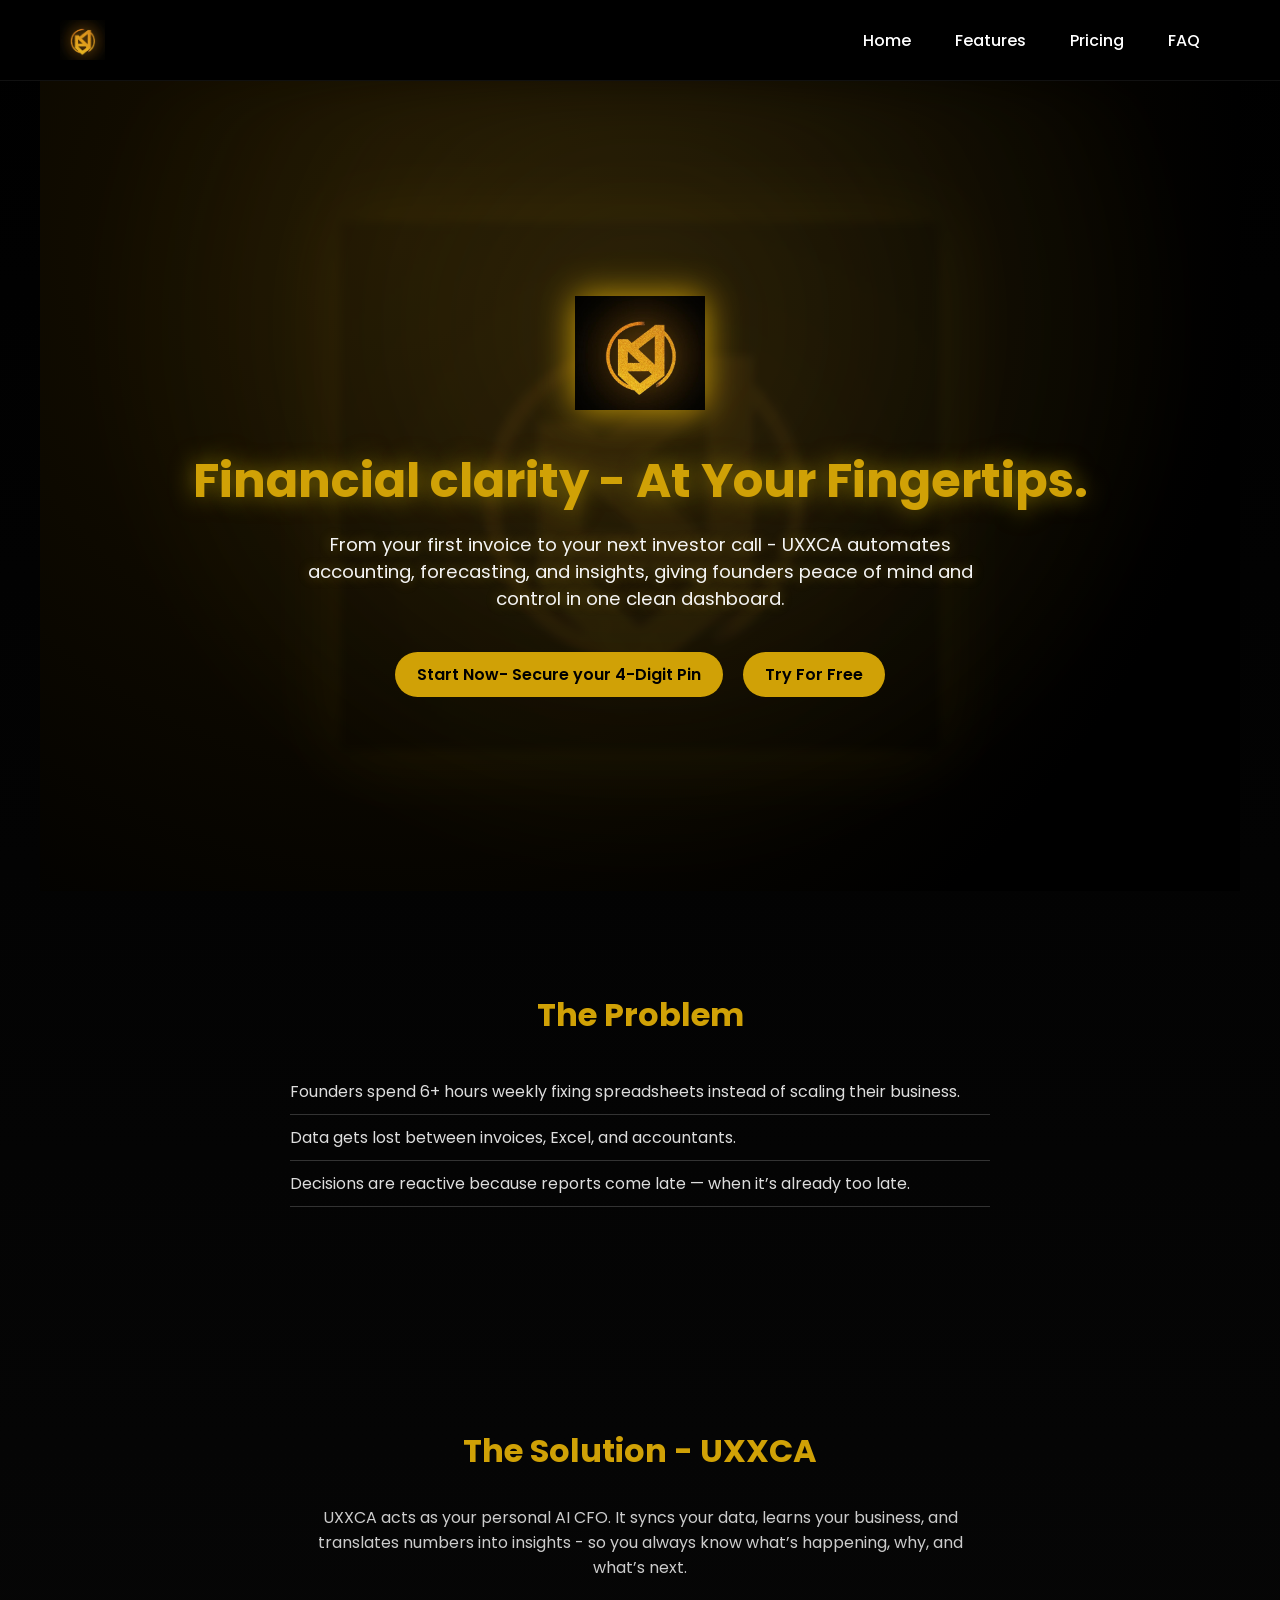
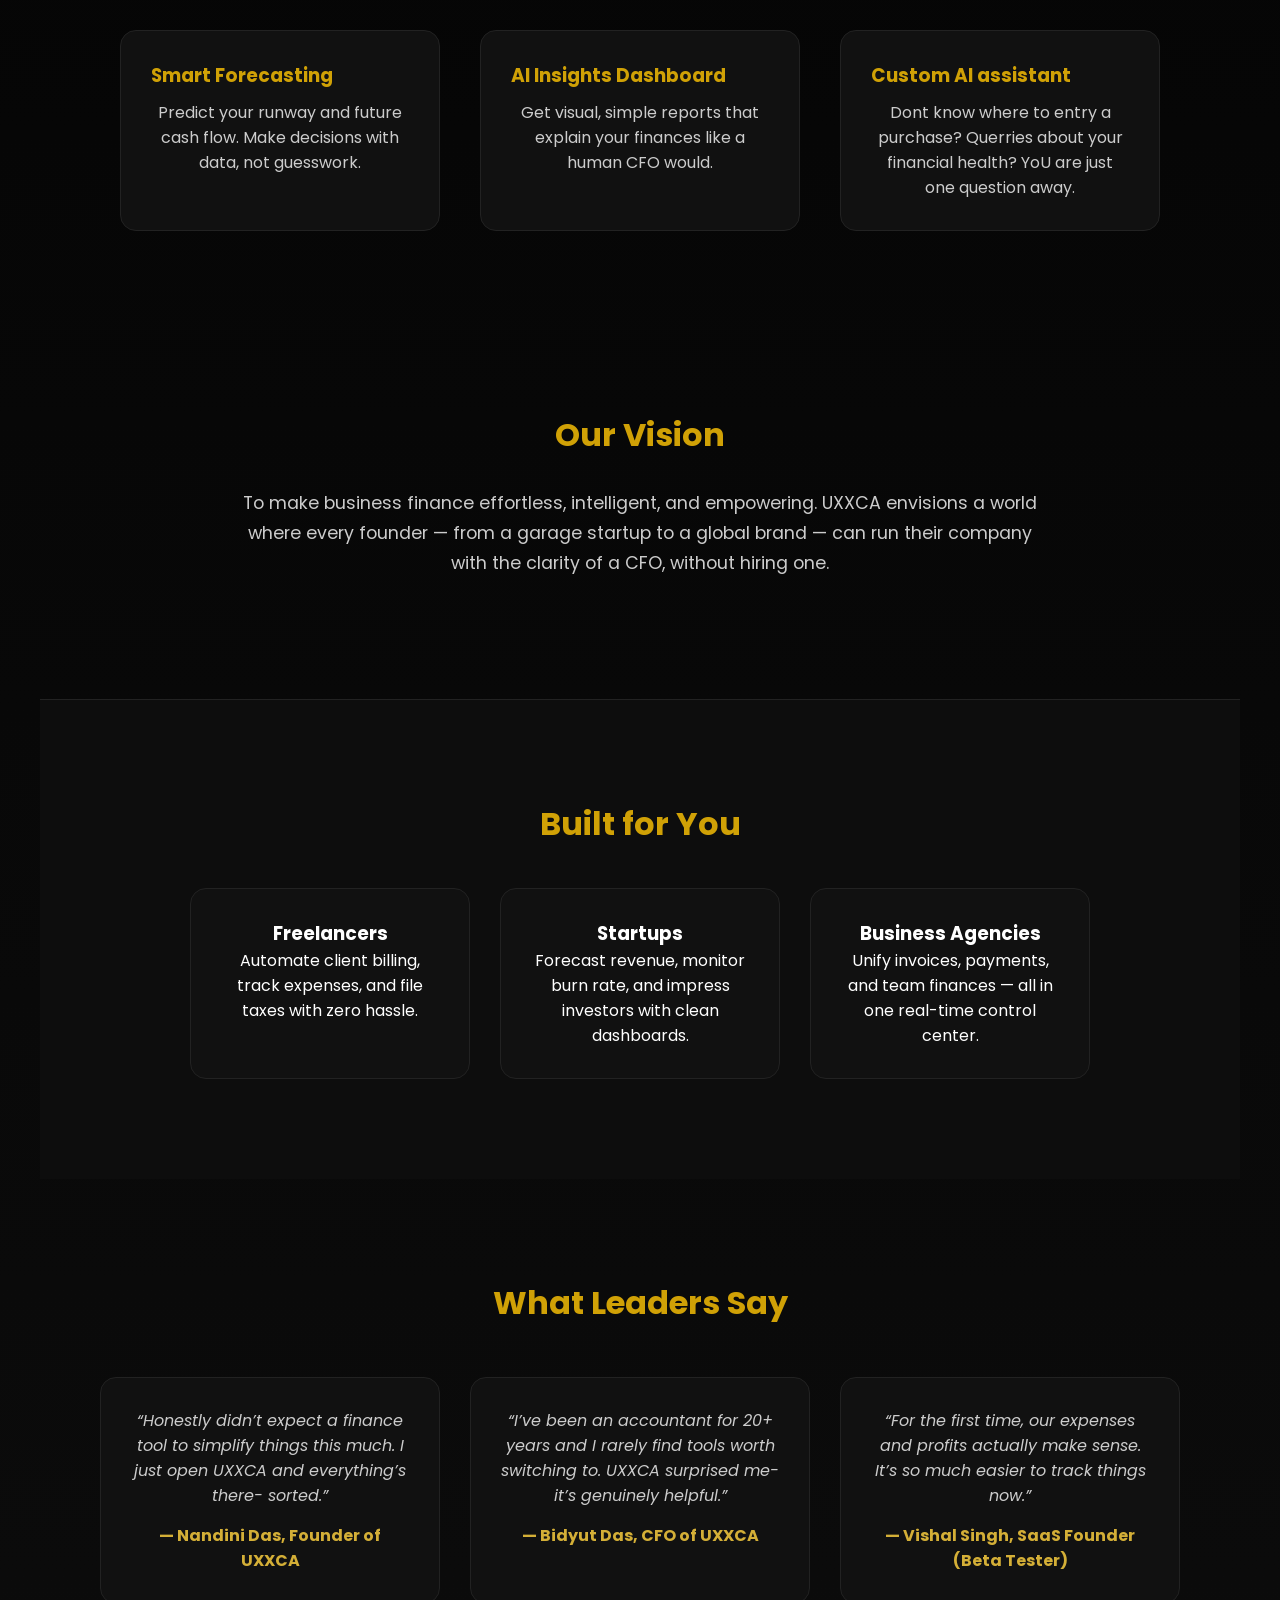
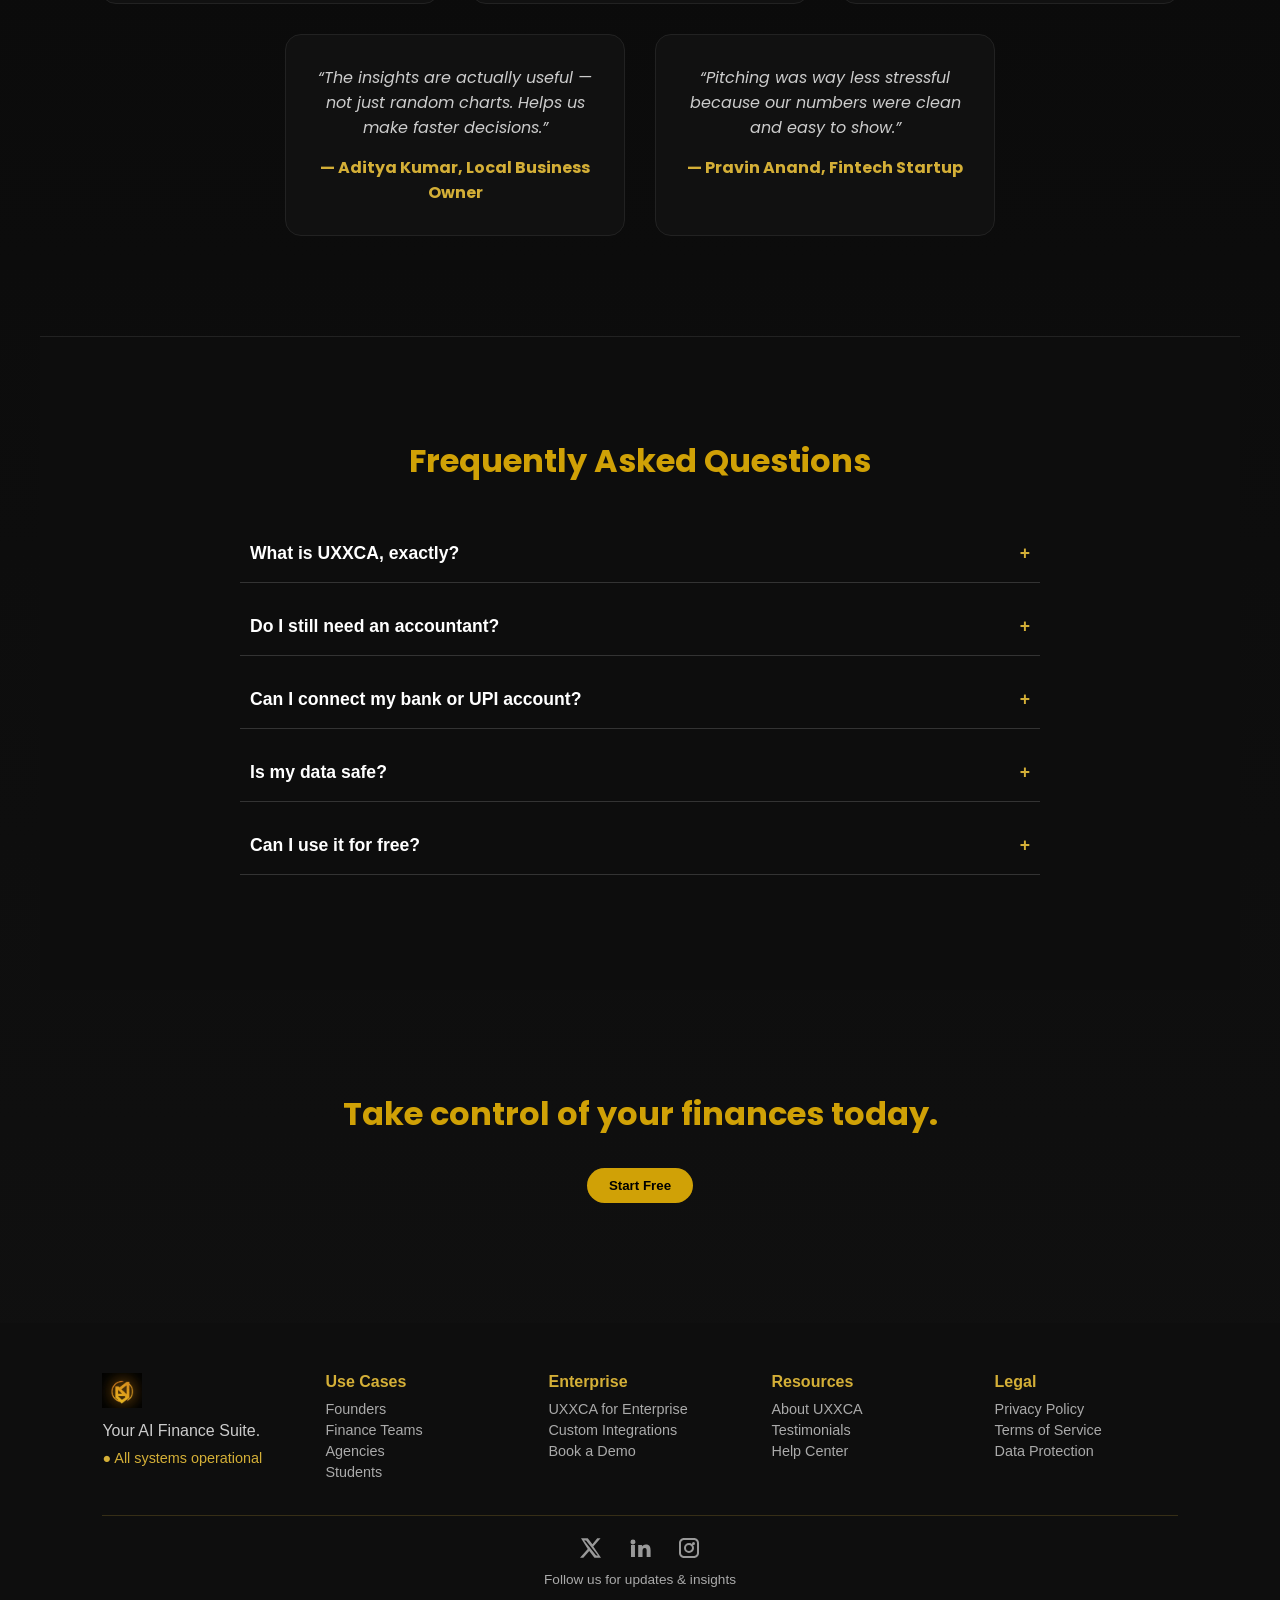
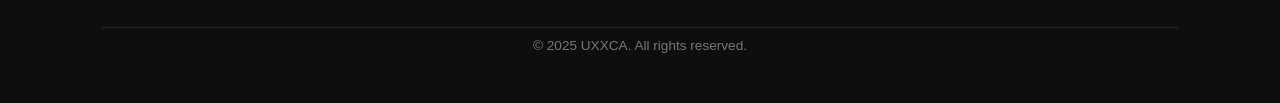
==== commit a7b51f74: "Update index.html" ====
--- a/public/index.html
+++ b/public/index.html
@@ -415,7 +415,7 @@
   <section class="hero">
     <img src="./assets/logo.png" alt="Watermark" class="watermark" />
     <img src="./assets/logo.png" alt="UXXCA Logo" class="logo" />
-    <h1>Financial clarity - In Your Fingertips.</h1>
+    <h1>Financial clarity - At Your Fingertips.</h1>
     <p>From your first invoice to your next investor call - UXXCA automates accounting, forecasting, and insights, giving founders peace of mind and control in one clean dashboard.</p>
     <div class="hero-buttons">
   <a href="./contact.html" target="_blank" class="btn" style="text-decoration:none;">Start Now- Secure your 4-Digit Pin</a>
@@ -694,7 +694,7 @@
   <!-- 🌐 Socials Section -->
   <div class="socials" style="border-top:1px solid rgba(212,175,55,0.2);margin-top:30px;padding:20px 0;text-align:center;">
     <div style="display:flex;justify-content:center;gap:25px;margin-bottom:8px;">
-      <a href="https://x.com/UXXCA" target="_blank" class="social-link">
+      <a href="https://x.com/uxxca_" target="_blank" class="social-link">
         <svg xmlns="http://www.w3.org/2000/svg" fill="currentColor" viewBox="0 0 24 24" width="24" height="24">
           <path d="M18.244 2.25h3.308l-7.227 8.26L22 21.75h-6.593l-5.17-6.772-5.917 6.772H1.01l7.72-8.83L2 2.25h6.75l4.658 6.063L18.244 2.25zM17.094 19.5h1.834L7.05 4.406H5.083L17.094 19.5z"/>
         </svg>
@@ -706,7 +706,7 @@
         </svg>
       </a>
 
-      <a href="https://instagram.com/UXXCA" target="_blank" class="social-link">
+      <a href="https://www.instagram.com/uxxca.app/" target="_blank" class="social-link">
         <svg xmlns="http://www.w3.org/2000/svg" fill="currentColor" viewBox="0 0 24 24" width="24" height="24">
           <path d="M7 2C4.243 2 2 4.243 2 7v10c0 2.757 2.243 5 5 5h10c2.757 0 5-2.243 5-5V7c0-2.757-2.243-5-5-5H7zm10 2c1.654 0 3 1.346 3 3v10c0 1.654-1.346 3-3 3H7c-1.654 0-3-1.346-3-3V7c0-1.654 1.346-3 3-3h10zm-5 3a5 5 0 1 0 0 10 5 5 0 0 0 0-10zm0 2c1.654 0 3 1.346 3 3s-1.346 3-3 3a3 3 0 0 1 0-6zm4.5-3a1.5 1.5 0 1 0 0 3 1.5 1.5 0 0 0 0-3z"/>
         </svg>
